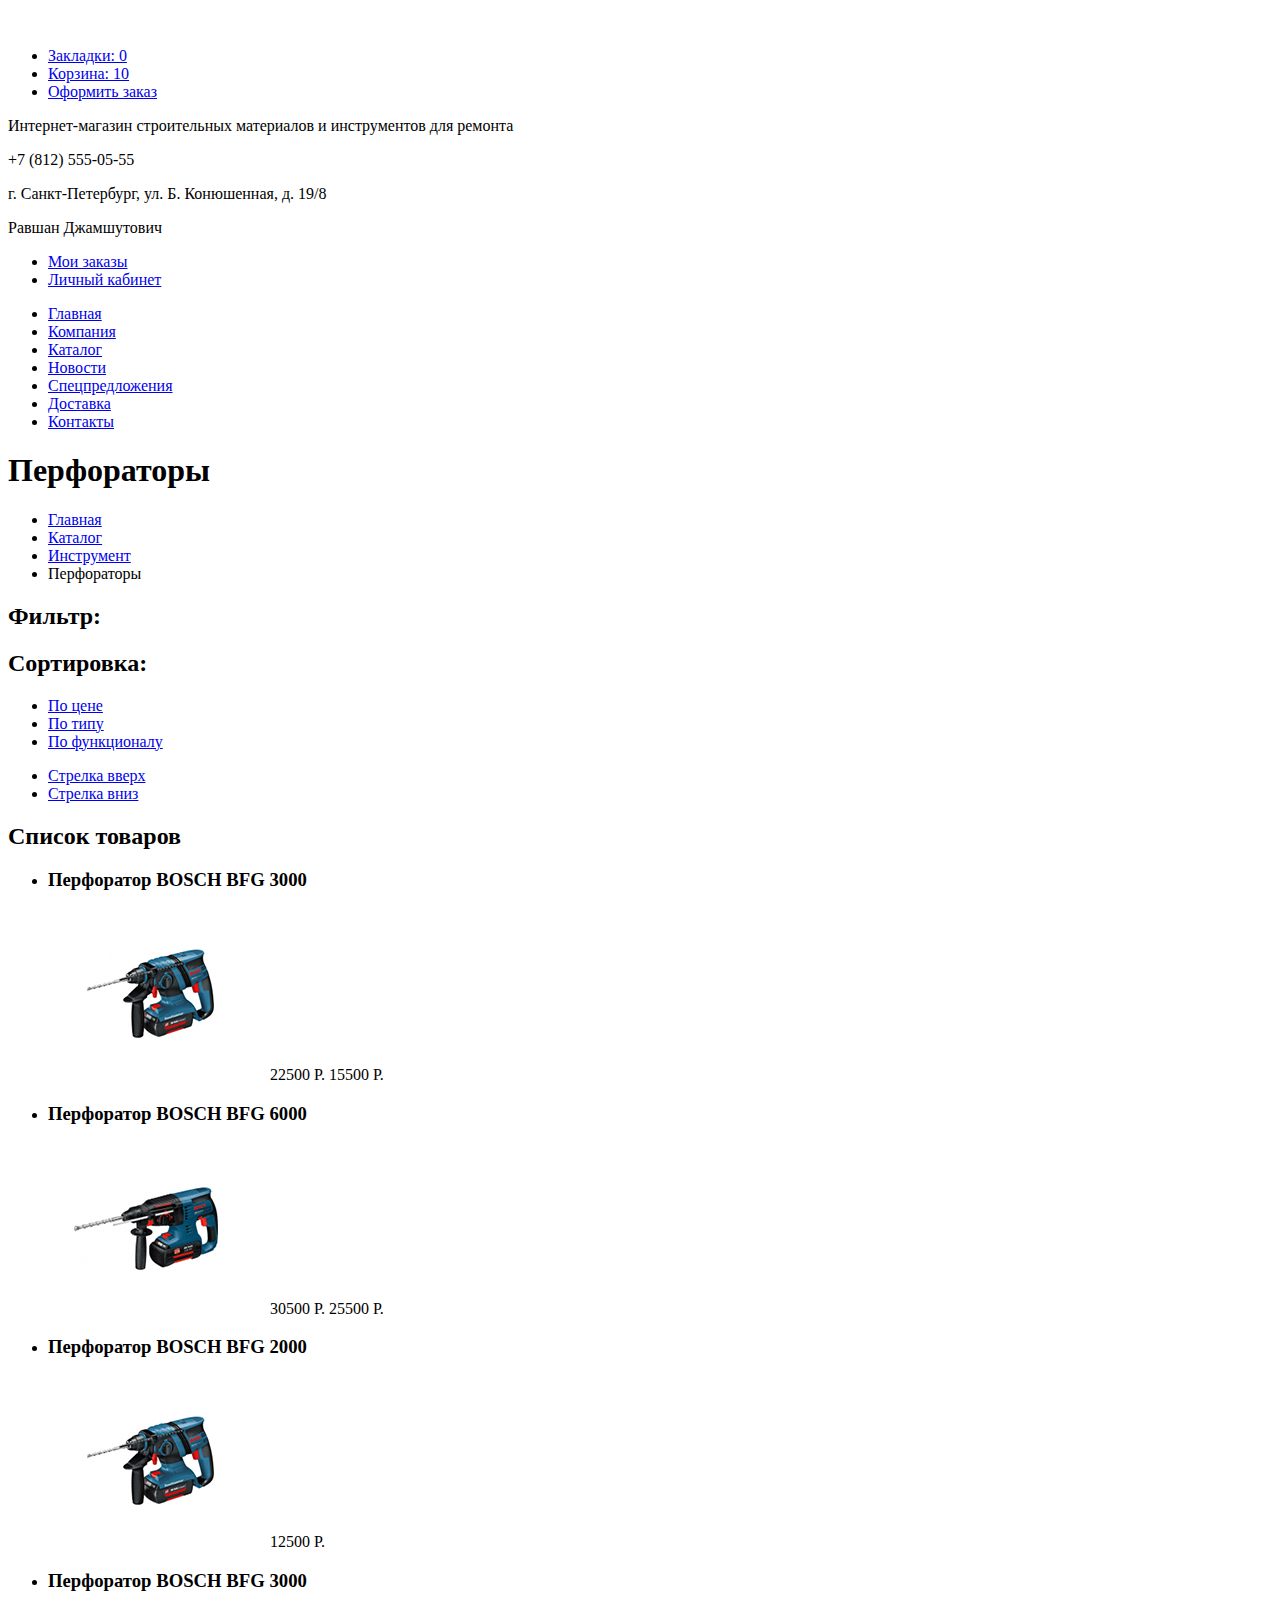
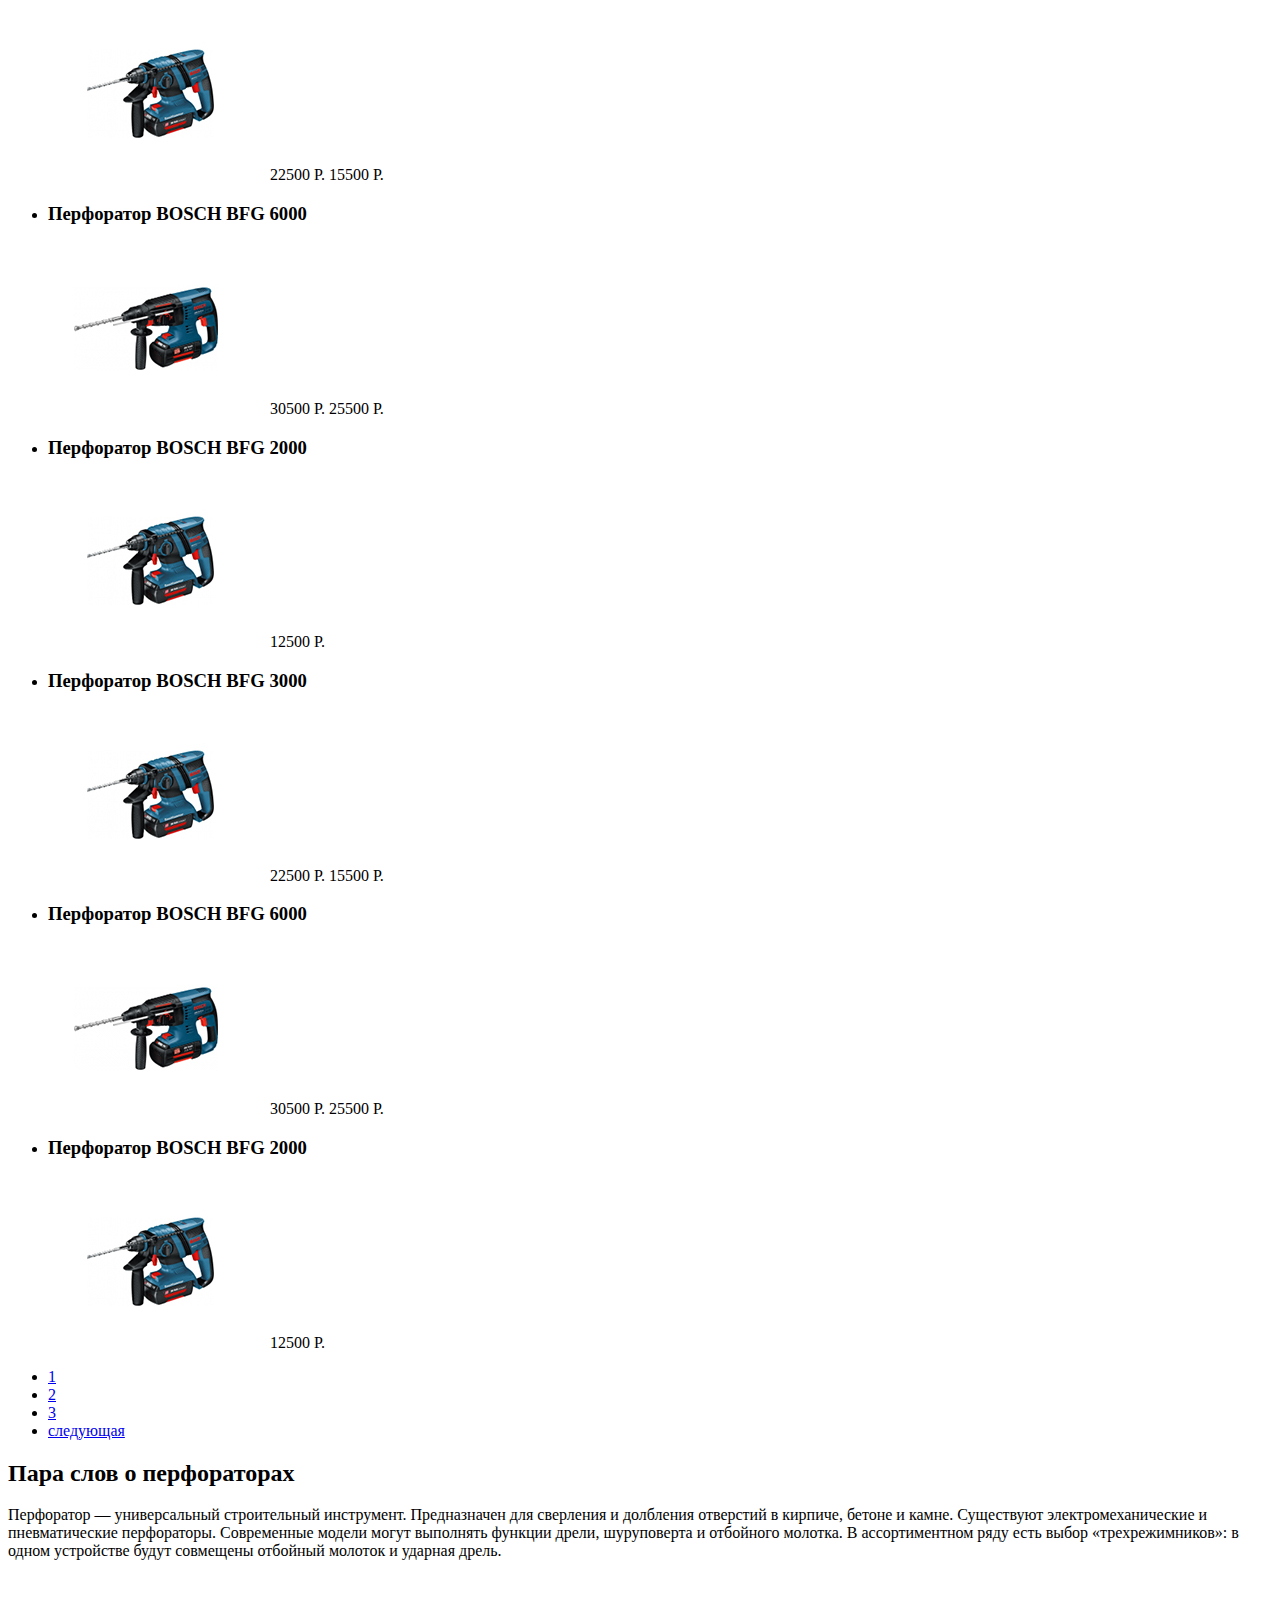
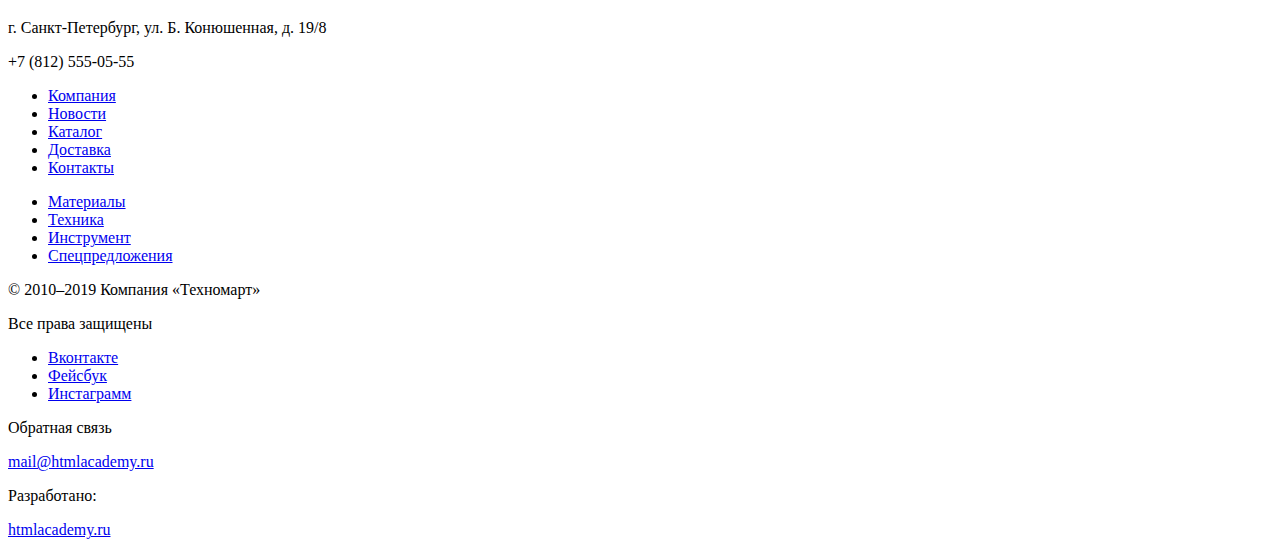
==== catalog.html @ 83eb4ec4 "Добавляет товары, редактирует шапку" ====
<!DOCTYPE html>
<html lang="ru">
  <head>
    <meta charset="utf-8">
    <title>Каталог товаров</title>
  </head>
  <body>
    <header>
      <a href="index.html"><img src="img/ТЕХНОМАРТ.svg" width="109" height="19" alt="Логотип Техномарта"></a>
      <!--Здесь форма поиска-->
      <ul>
        <li><a href="#">Закладки: 0</a></li>
        <li><a href="#">Корзина: 10</a></li>
        <li><a href="#">Оформить заказ</a></li>
      </ul>
      <p>Интернет-магазин строительных материалов и инструментов для ремонта</p>
      <p>+7 (812) 555-05-55</p>
      <p>г. Санкт-Петербург, ул. Б. Конюшенная, д. 19/8</p>
      <p>Равшан Джамшутович</p>
      <ul>
        <li><a href="#">Мои заказы</a></li>
        <li><a href="#">Личный кабинет</a></li>
      </ul>
      <nav>
        <ul>
          <li><a href="#">Главная</a></li>
          <li><a href="#">Компания</a></li>
          <li><a href="#">Каталог</a></li>
          <li><a href="#">Новости</a></li>
          <li><a href="#">Спецпредложения</a></li>
          <li><a href="#">Доставка</a></li>
          <li><a href="#">Контакты</a></li>
        </ul>
      </nav>
    </header>
    <main>
      <h1>Перфораторы</h1>
      <ul>
        <li><a href="index.html">Главная</a></li>
        <li><a href="#">Каталог</a></li>
        <li><a href="#">Инструмент</a></li>
        <li>Перфораторы</li>
      </ul>
      <section>
        <h2>Фильтр:</h2>
        <!--Место для формы-->
      </section>
      <section>
        <h2>Сортировка:</h2>
        <ul>
          <li><a href="#">По цене</a></li>
          <li><a href="#">По типу</a></li>
          <li><a href="#">По функционалу</a></li>
        </ul>
        <ul>
          <li><a href="#">Стрелка вверх</a></li>
          <li><a href="#">Стрелка вниз</a></li>
        </ul>
      </section>
      <section>
        <h2>Список товаров</h2>
        <ul>
          <li>
            <h3>Перфоратор BOSCH BFG 3000</h3>
            <img src="img/Perforator-2.jpg" width="218" height="170" alt="Перфоратор BOSCH BFG 3000">
            <span>22500 Р.</span>
            <span>15500 Р.</span>
          </li>
          <li>
            <h3>Перфоратор BOSCH BFG 6000</h3>
            <img src="img/Perforator-3.jpg" width="218" height="170" alt="Перфоратор BOSCH BFG 6000">
            <span>30500 Р.</span>
            <span>25500 Р.</span>
          </li>
          <li>
            <h3>Перфоратор BOSCH BFG 2000</h3>
            <img src="img/Perforator-4.jpg" width="218" height="170" alt="Перфоратор BOSCH BFG 2000">
            <span>12500 Р.</span>
          </li>
          <li>
            <h3>Перфоратор BOSCH BFG 3000</h3>
            <img src="img/Perforator-2.jpg" width="218" height="170" alt="Перфоратор BOSCH BFG 3000">
            <span>22500 Р.</span>
            <span>15500 Р.</span>
          </li>
          <li>
            <h3>Перфоратор BOSCH BFG 6000</h3>
            <img src="img/Perforator-3.jpg" width="218" height="170" alt="Перфоратор BOSCH BFG 6000">
            <span>30500 Р.</span>
            <span>25500 Р.</span>
          </li>
          <li>
            <h3>Перфоратор BOSCH BFG 2000</h3>
            <img src="img/Perforator-4.jpg" width="218" height="170" alt="Перфоратор BOSCH BFG 2000">
            <span>12500 Р.</span>
          </li>
          <li>
            <h3>Перфоратор BOSCH BFG 3000</h3>
            <img src="img/Perforator-2.jpg" width="218" height="170" alt="Перфоратор BOSCH BFG 3000">
            <span>22500 Р.</span>
            <span>15500 Р.</span>
          </li>
          <li>
            <h3>Перфоратор BOSCH BFG 6000</h3>
            <img src="img/Perforator-3.jpg" width="218" height="170" alt="Перфоратор BOSCH BFG 6000">
            <span>30500 Р.</span>
            <span>25500 Р.</span>
          </li>
          <li>
            <h3>Перфоратор BOSCH BFG 2000</h3>
            <img src="img/Perforator-4.jpg" width="218" height="170" alt="Перфоратор BOSCH BFG 2000">
            <span>12500 Р.</span>
          </li>
        </ul>
        <ul>
          <li><a href="#">1</a></li>
          <li><a href="#">2</a></li>
          <li><a href="#">3</a></li>
          <li><a href="#">следующая</a></li>
        </ul>
      </section>
      <section>
        <h2>Пара слов о перфораторах</h2>
        <p>
          Перфоратор — универсальный строительный инструмент. Предназначен для сверления и долбления отверстий в кирпиче, бетоне и камне.
          Существуют электромеханические и пневматические перфораторы. Современные модели могут выполнять функции дрели, шуруповерта и отбойного молотка. 
          В ассортиментном ряду есть выбор «трехрежимников»: в одном устройстве будут совмещены отбойный молоток и ударная дрель.
        </p>
      </section>
    </main>
    <footer>
      <a href="#"><img src="img/ТЕХНОМАРТ.svg" width="138" height="23" alt="Логотип Техномарта"></a>
      <p>г. Санкт-Петербург, ул. Б. Конюшенная, д. 19/8</p>
      <p>+7 (812) 555-05-55</p>
      <ul>
        <li><a href="#">Компания</a></li>
        <li><a href="#">Новости</a></li>
        <li><a href="#">Каталог</a></li>
        <li><a href="#">Доставка</a></li>
        <li><a href="#">Контакты</a></li>
      </ul>
      <ul>
        <li><a href="#">Материалы</a></li>
        <li><a href="#">Техника</a></li>
        <li><a href="#">Инструмент</a></li>
        <li><a href="#">Спецпредложения</a></li>
      </ul>
      <div>
        <p>© 2010–2019 Компания «Техномарт»</p>
        <p>Все права защищены</p>
        <ul>
          <li><a href="#">Вконтакте</a></li>
          <li><a href="#">Фейсбук</a></li>
          <li><a href="#">Инстаграмм</a></li>
        </ul>
        <div>
          <p>Обратная связь</p>
          <a href="#">mail@htmlacademy.ru</a>
        </div>
        <div>
          <p>Разработано:</p>
          <a href="#">htmlacademy.ru</a>
        </div>
      </div>
    </footer>
  </body>
</html>
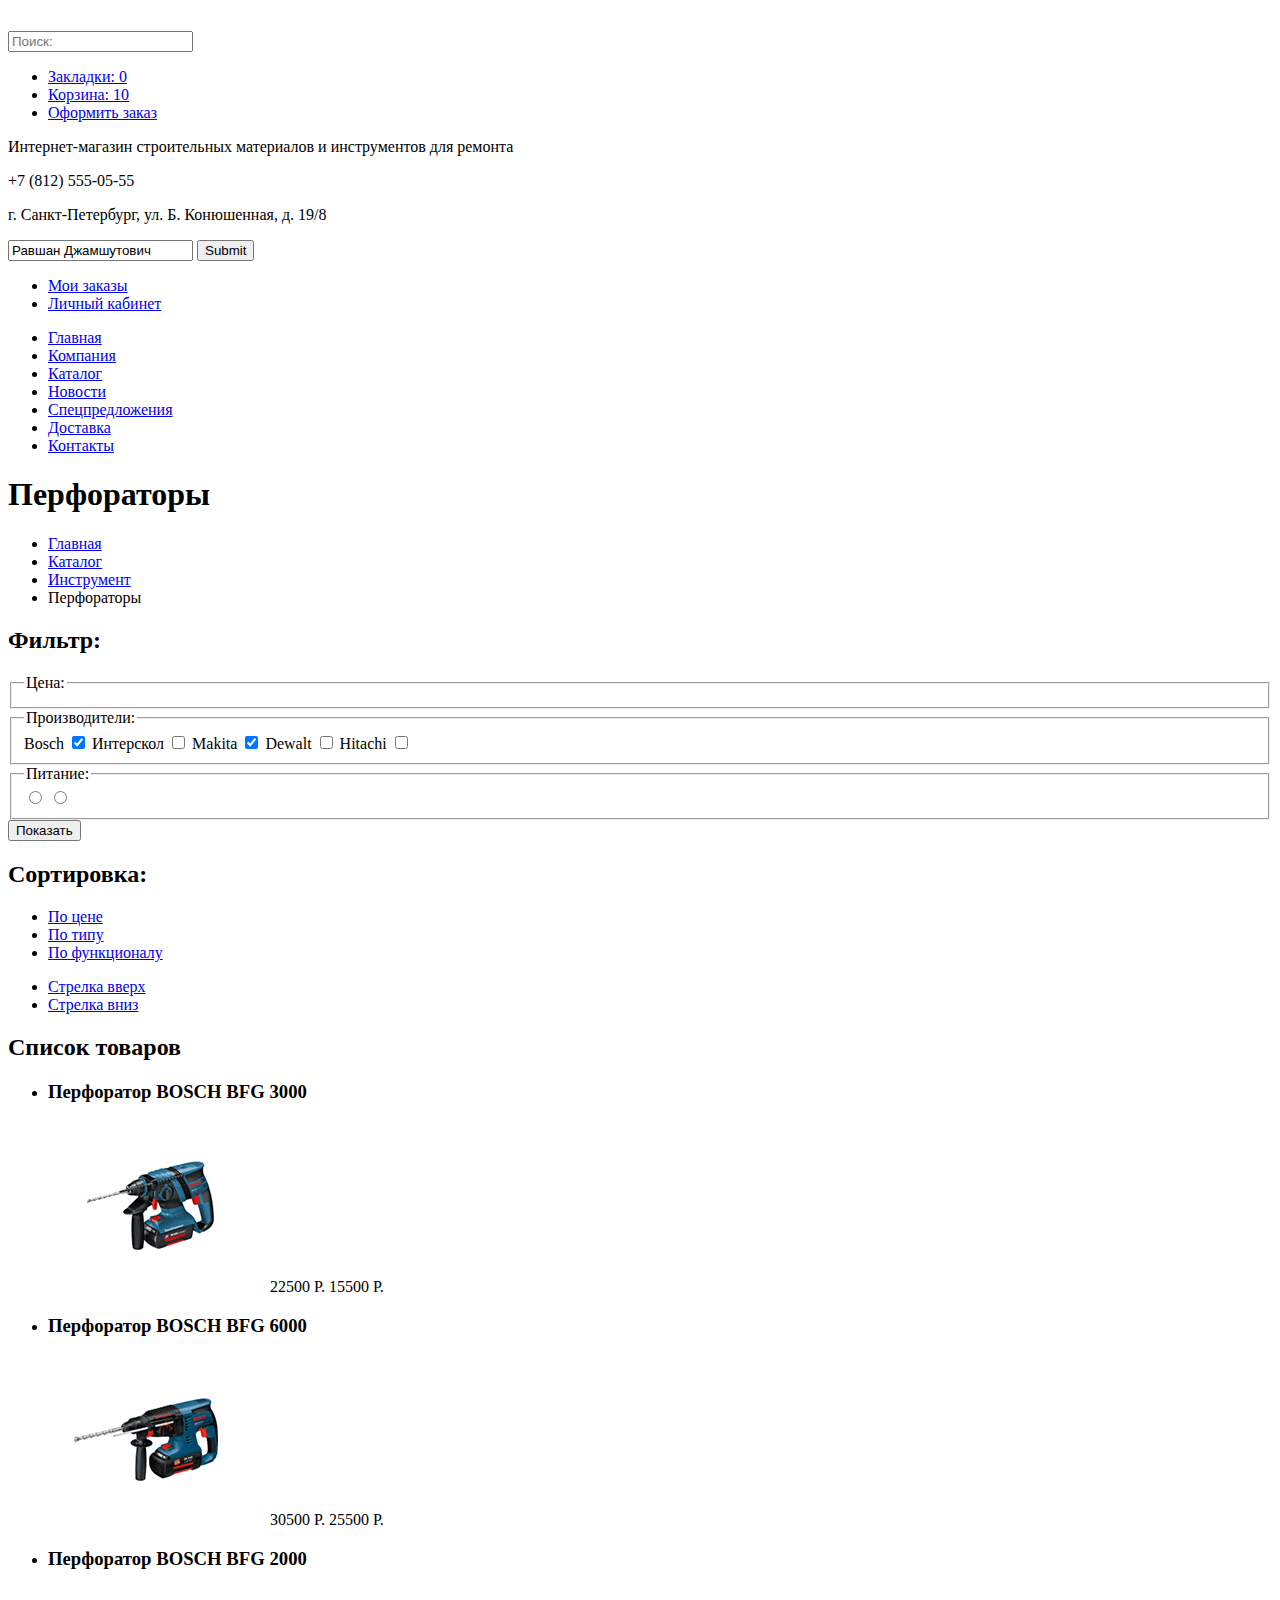
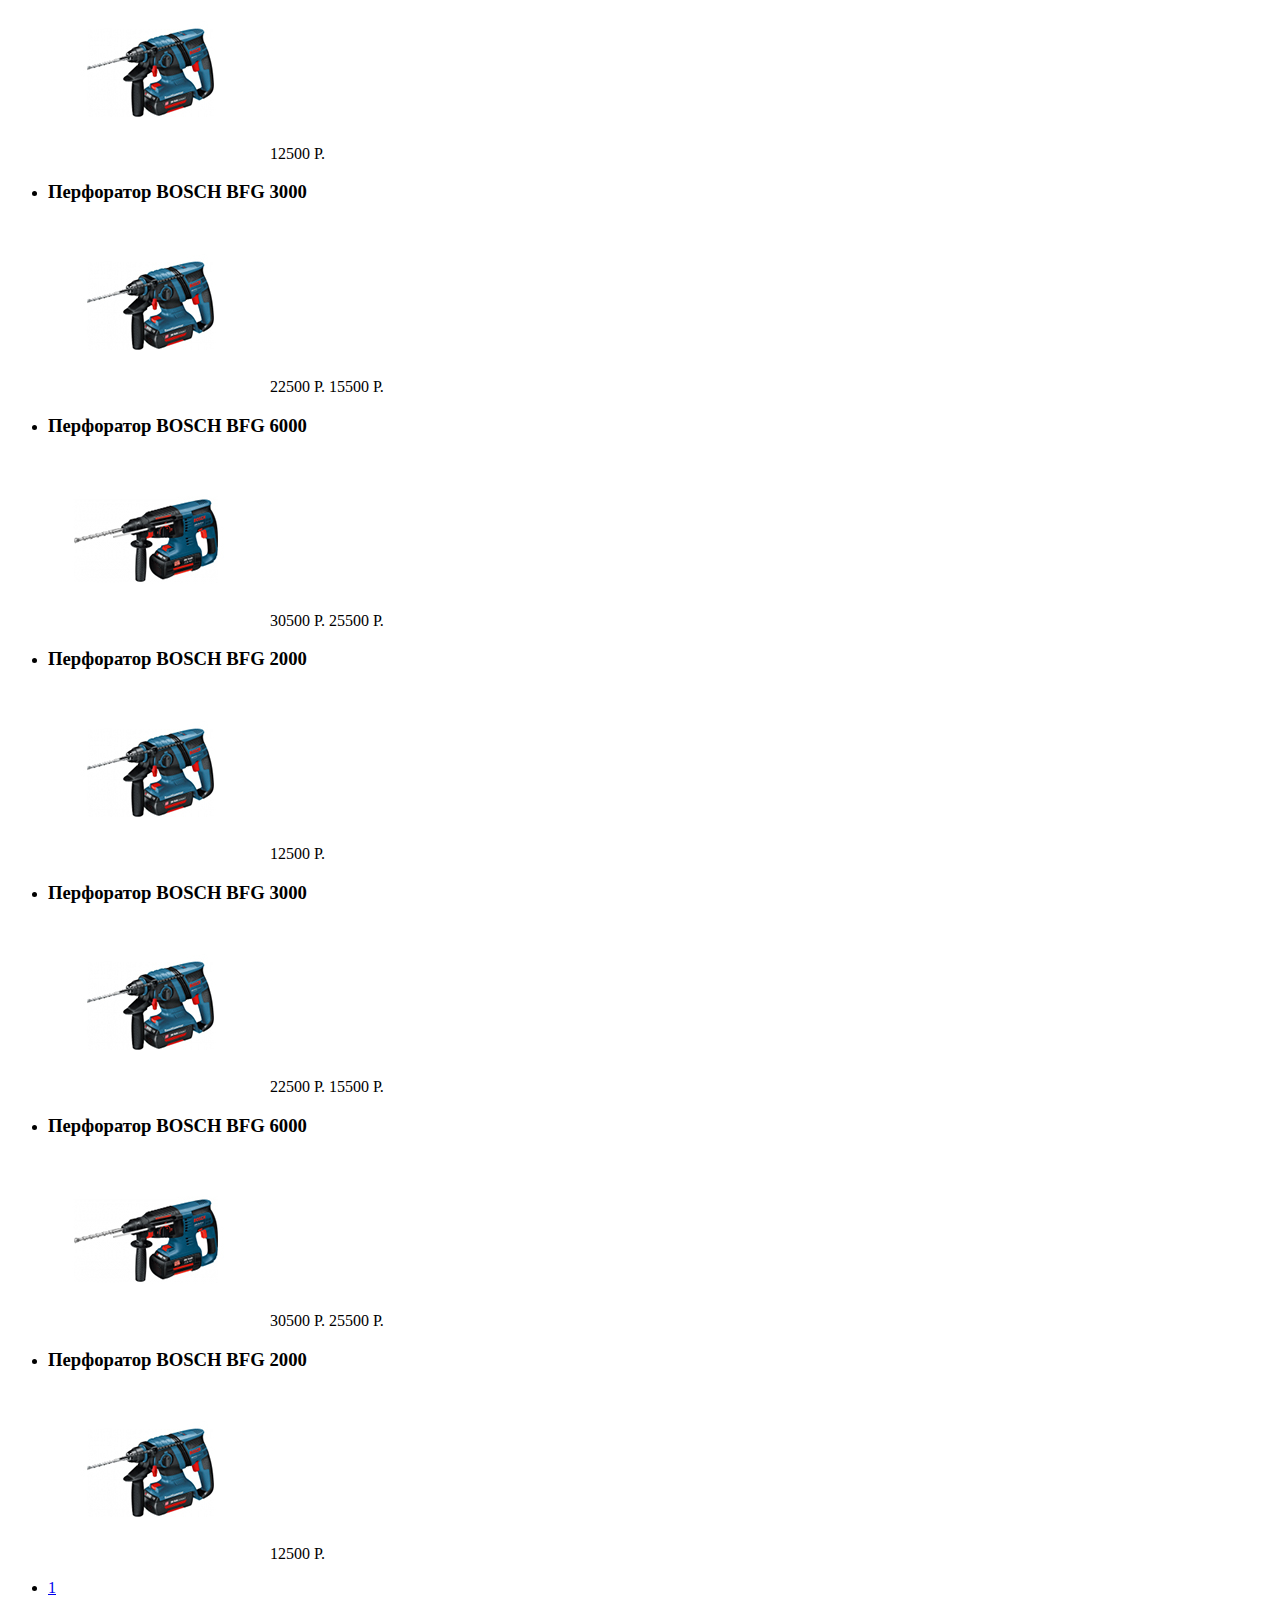
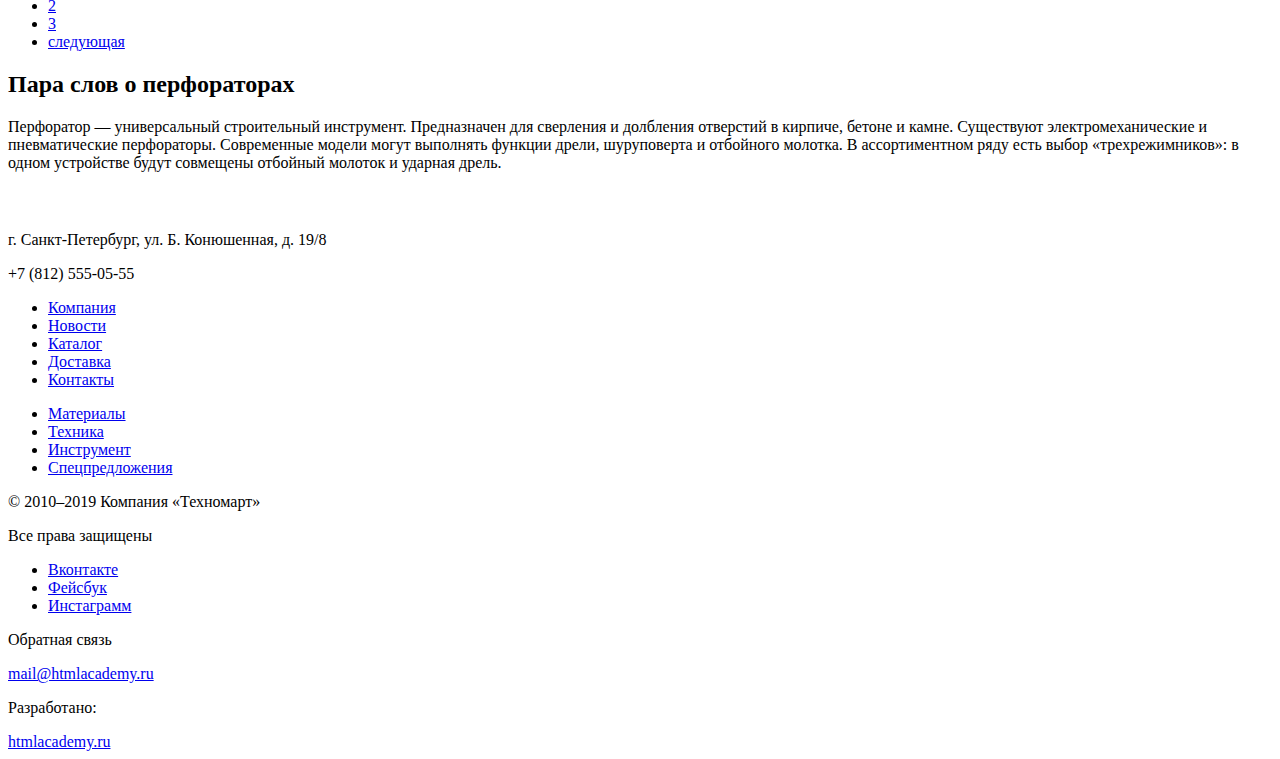
==== commit cef61c8b: "Добавляет часть форм" ====
--- a/catalog.html
+++ b/catalog.html
@@ -7,7 +7,9 @@
   <body>
     <header>
       <a href="index.html"><img src="img/ТЕХНОМАРТ.svg" width="109" height="19" alt="Логотип Техномарта"></a>
-      <!--Здесь форма поиска-->
+      <form action="https://echo.htmlacademy.ru" method="get">
+        <input type="text" placeholder="Поиск:">
+      </form>
       <ul>
         <li><a href="#">Закладки: 0</a></li>
         <li><a href="#">Корзина: 10</a></li>
@@ -16,7 +18,10 @@
       <p>Интернет-магазин строительных материалов и инструментов для ремонта</p>
       <p>+7 (812) 555-05-55</p>
       <p>г. Санкт-Петербург, ул. Б. Конюшенная, д. 19/8</p>
-      <p>Равшан Джамшутович</p>
+      <form action="https://echo.htmlacademy.ru" method="post">
+        <input type="text" value="Равшан Джамшутович">
+        <input type="submit">
+      </form>
       <ul>
         <li><a href="#">Мои заказы</a></li>
         <li><a href="#">Личный кабинет</a></li>
@@ -43,7 +48,30 @@
       </ul>
       <section>
         <h2>Фильтр:</h2>
-        <!--Место для формы-->
+        <form>
+        <fieldset>
+          <legend>Цена:</legend>
+        </fieldset>
+        <fieldset>
+          <legend>Производители:</legend>
+            <label for="Bosch">Bosch</label>
+            <input type="checkbox" name="Bosch" id="Bosch" checked>
+            <label for="Interskol">Интерскол</label>
+            <input type="checkbox" name="Интерскол" id="Interskol">
+            <label for="Makita">Makita</label>
+            <input type="checkbox" name="Makita" id="Makita" checked>
+            <label for="Dewalt">Dewalt</label>
+            <input type="checkbox" name="Dewalt" id="Dewalt">
+            <label for="Hitachi">Hitachi</label>
+            <input type="checkbox" name="Hitachi" id="Hitachi">
+        </fieldset>
+        <fieldset>
+          <legend>Питание:</legend>
+            <input type="radio" name="power" id="cordless" value="cordless">
+            <input type="radio" name="power" id="electronetwork" value="electronetwork">
+        </fieldset>
+        <input type="submit" value="Показать">
+        </form>
       </section>
       <section>
         <h2>Сортировка:</h2>
@@ -159,7 +187,7 @@
         </div>
         <div>
           <p>Разработано:</p>
-          <a href="#">htmlacademy.ru</a>
+          <a href="https://htmlacademy.ru/intensive/htmlcss">htmlacademy.ru</a>
         </div>
       </div>
     </footer>
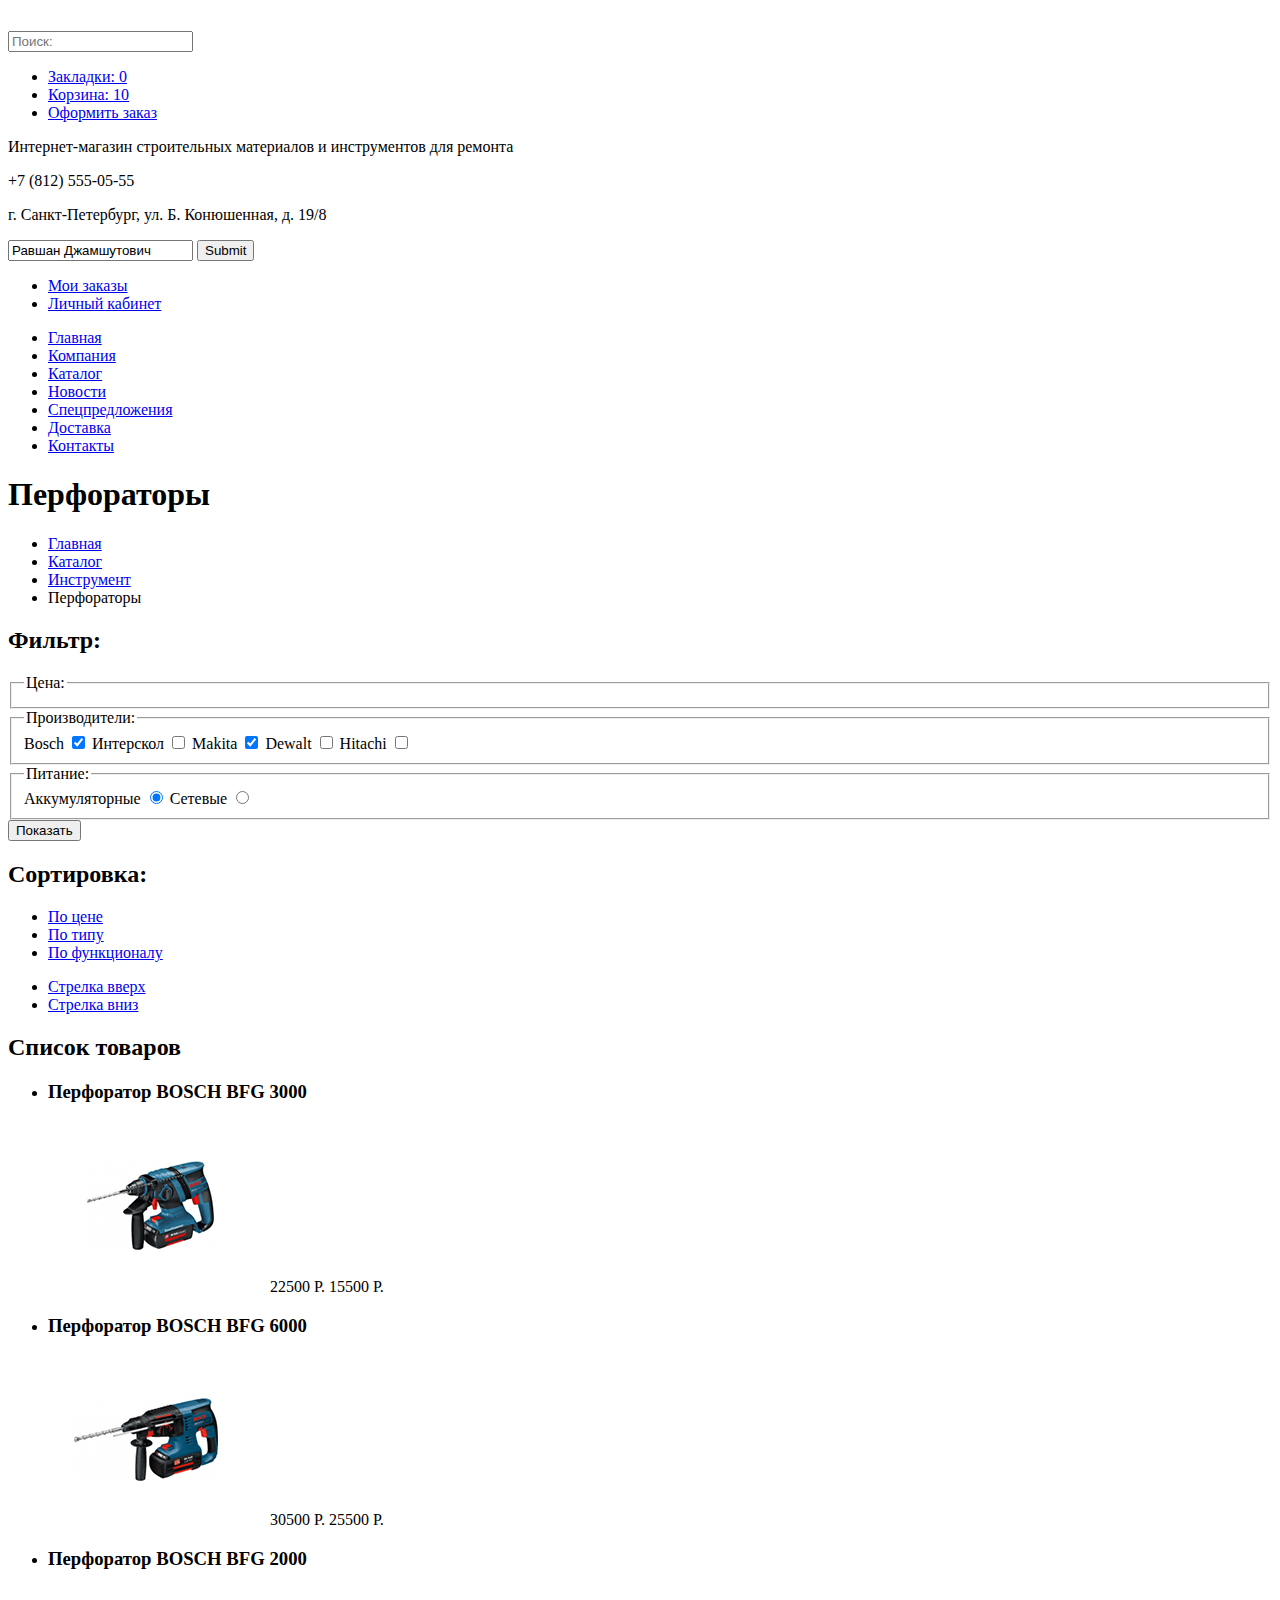
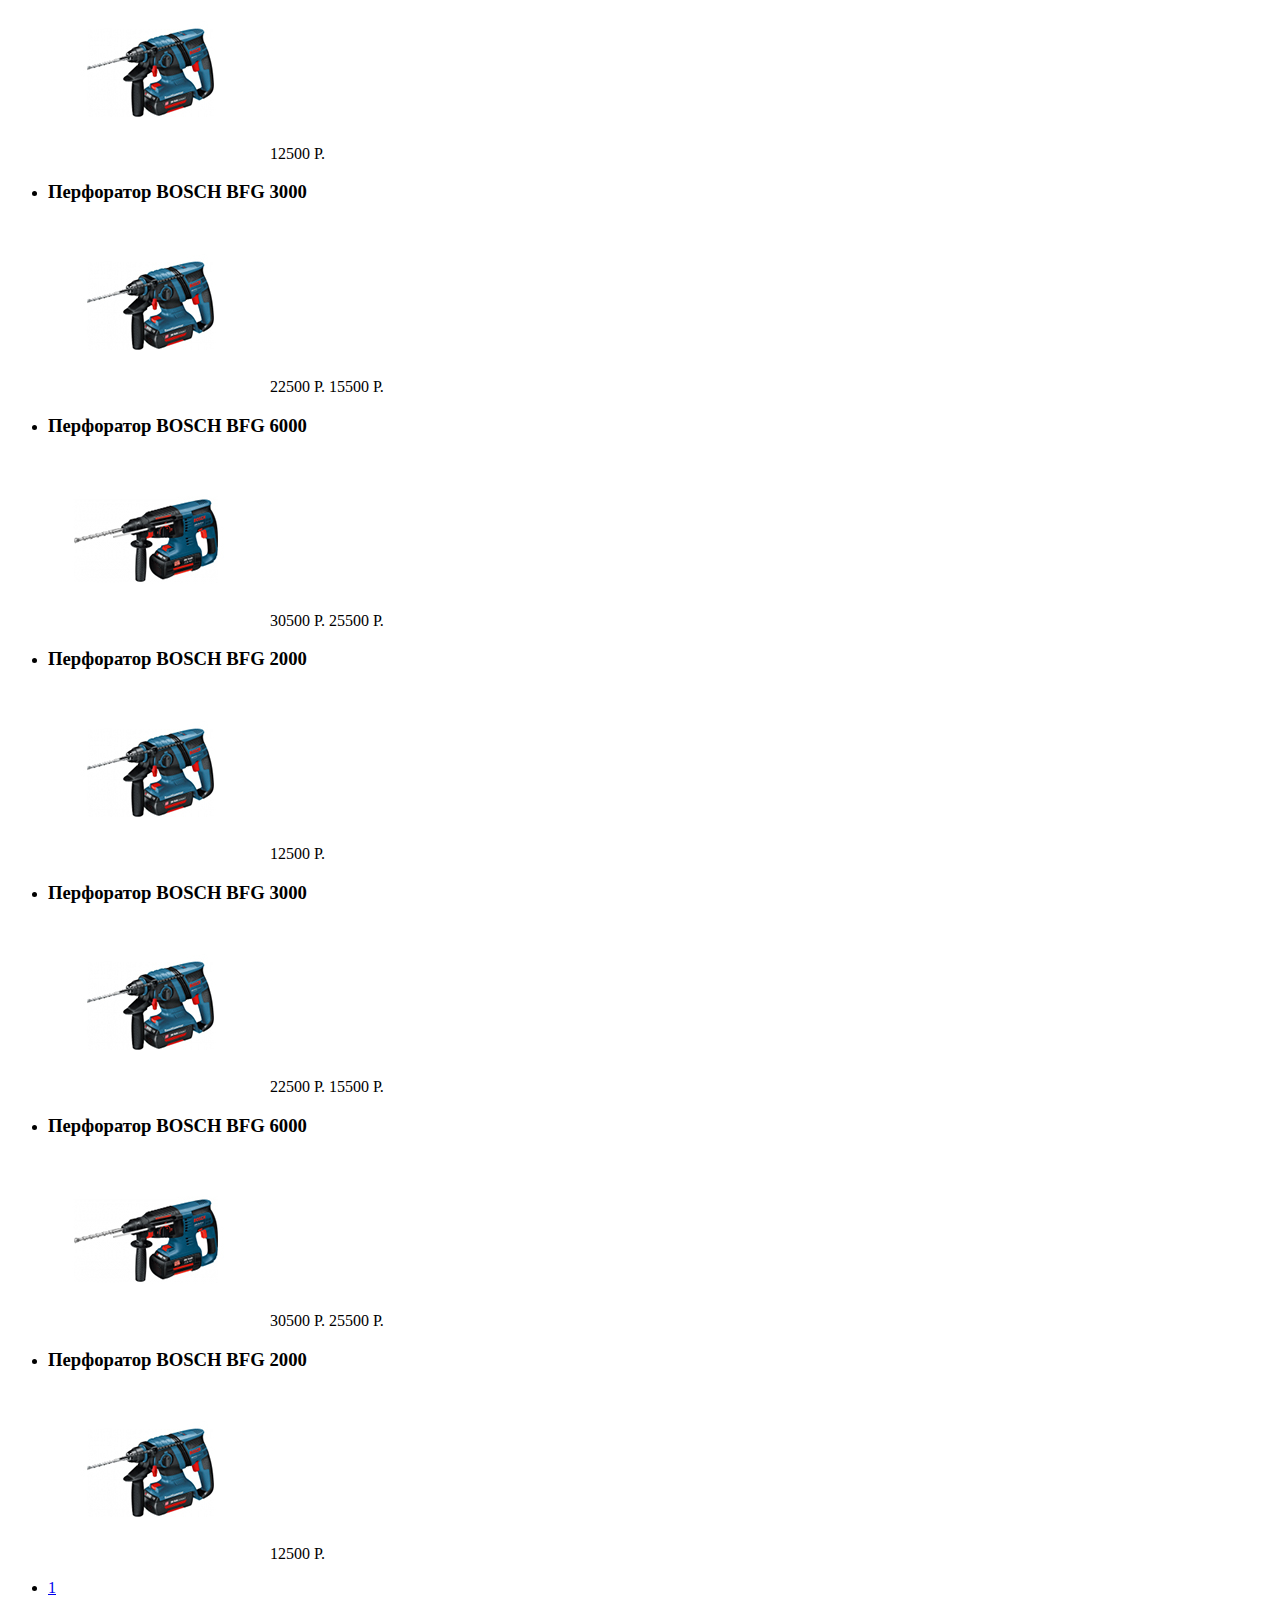
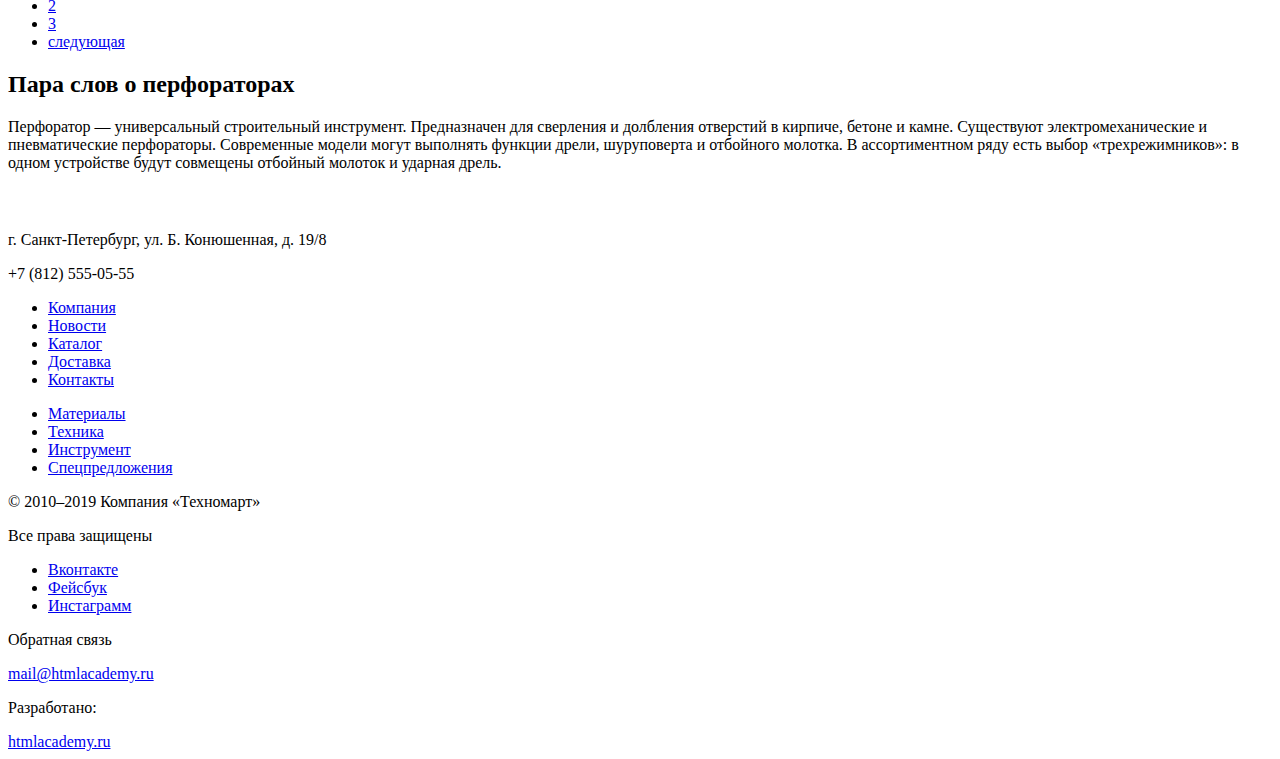
==== commit bd4a1c2b: "Редактирует радиокнопки" ====
--- a/catalog.html
+++ b/catalog.html
@@ -67,8 +67,12 @@
         </fieldset>
         <fieldset>
           <legend>Питание:</legend>
-            <input type="radio" name="power" id="cordless" value="cordless">
-            <input type="radio" name="power" id="electronetwork" value="electronetwork">
+            <label for="cordless"> Аккумуляторные
+              <input type="radio" name="power" id="cordless " value="cordless" checked>
+            </label>
+            <label for="electronetwork"> Сетевые
+              <input type="radio" name="power" id="electronetwork" value="electronetwork">
+            </label>
         </fieldset>
         <input type="submit" value="Показать">
         </form>
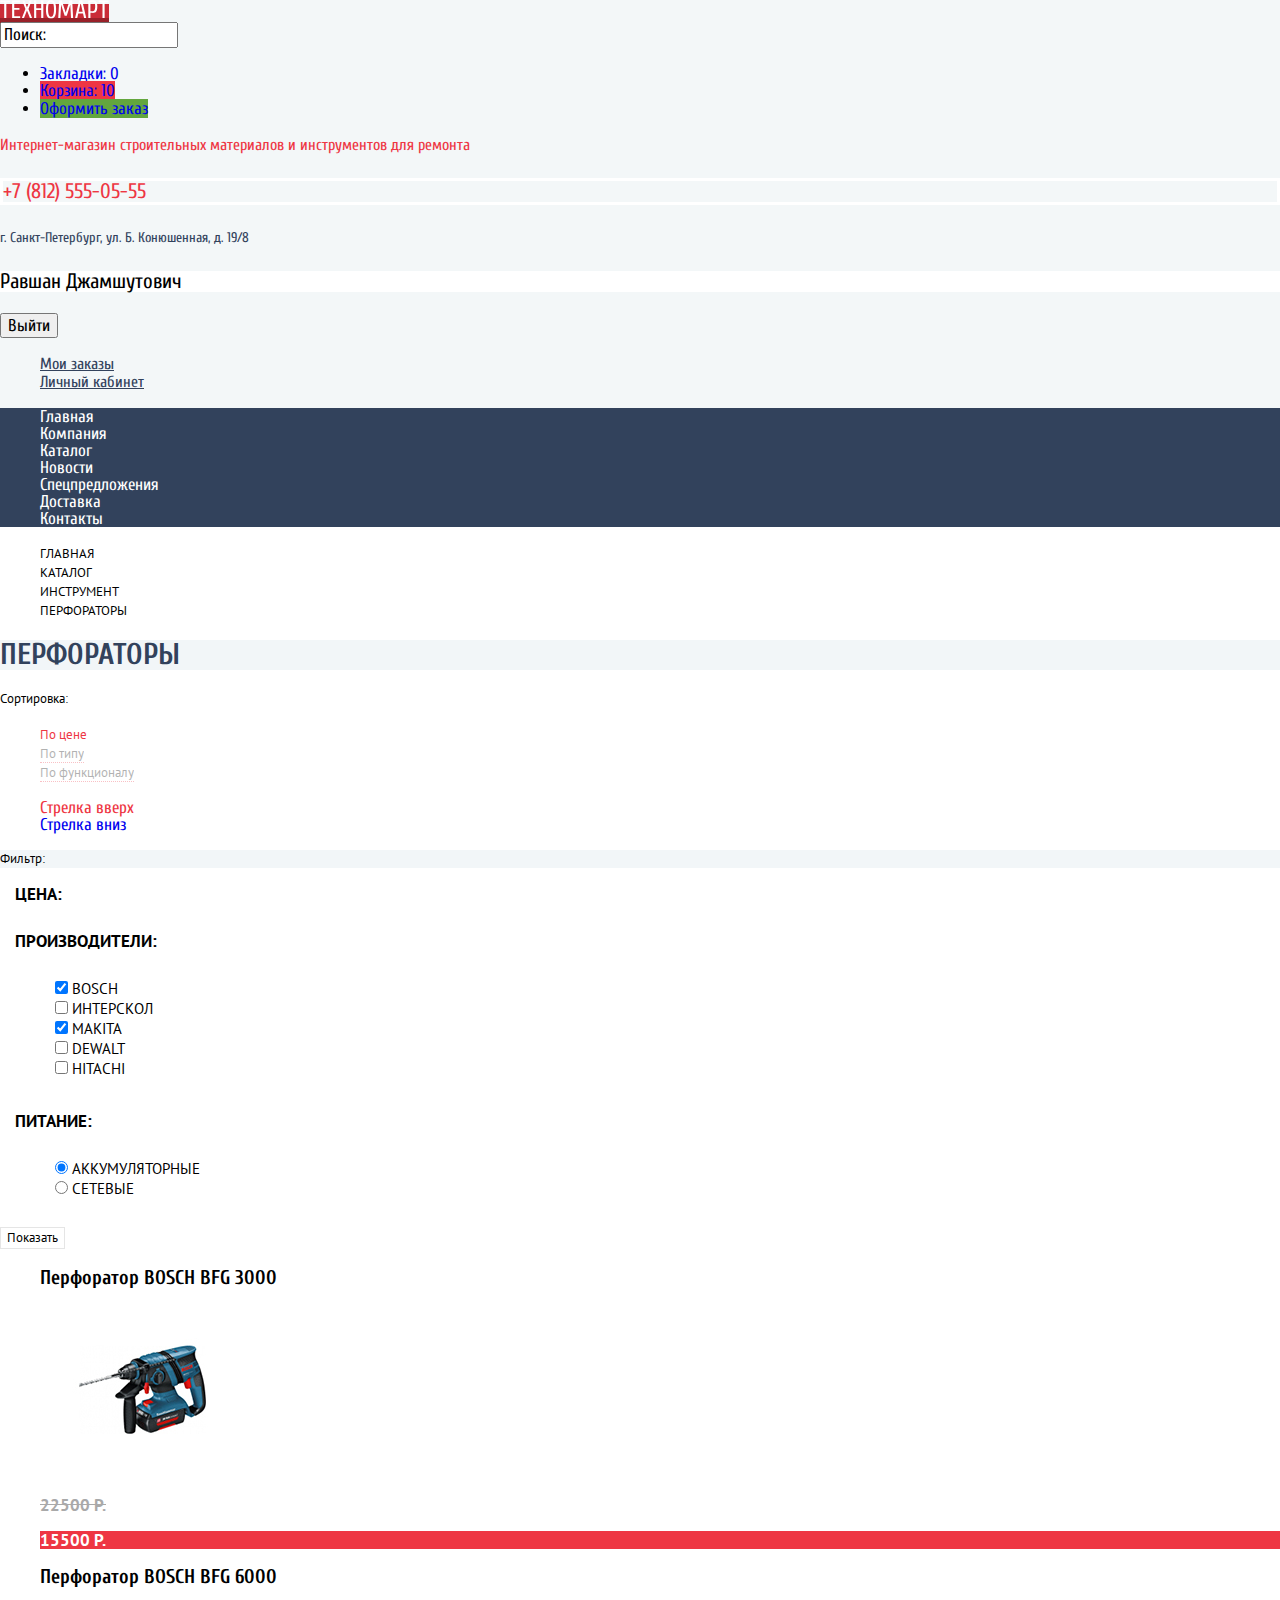
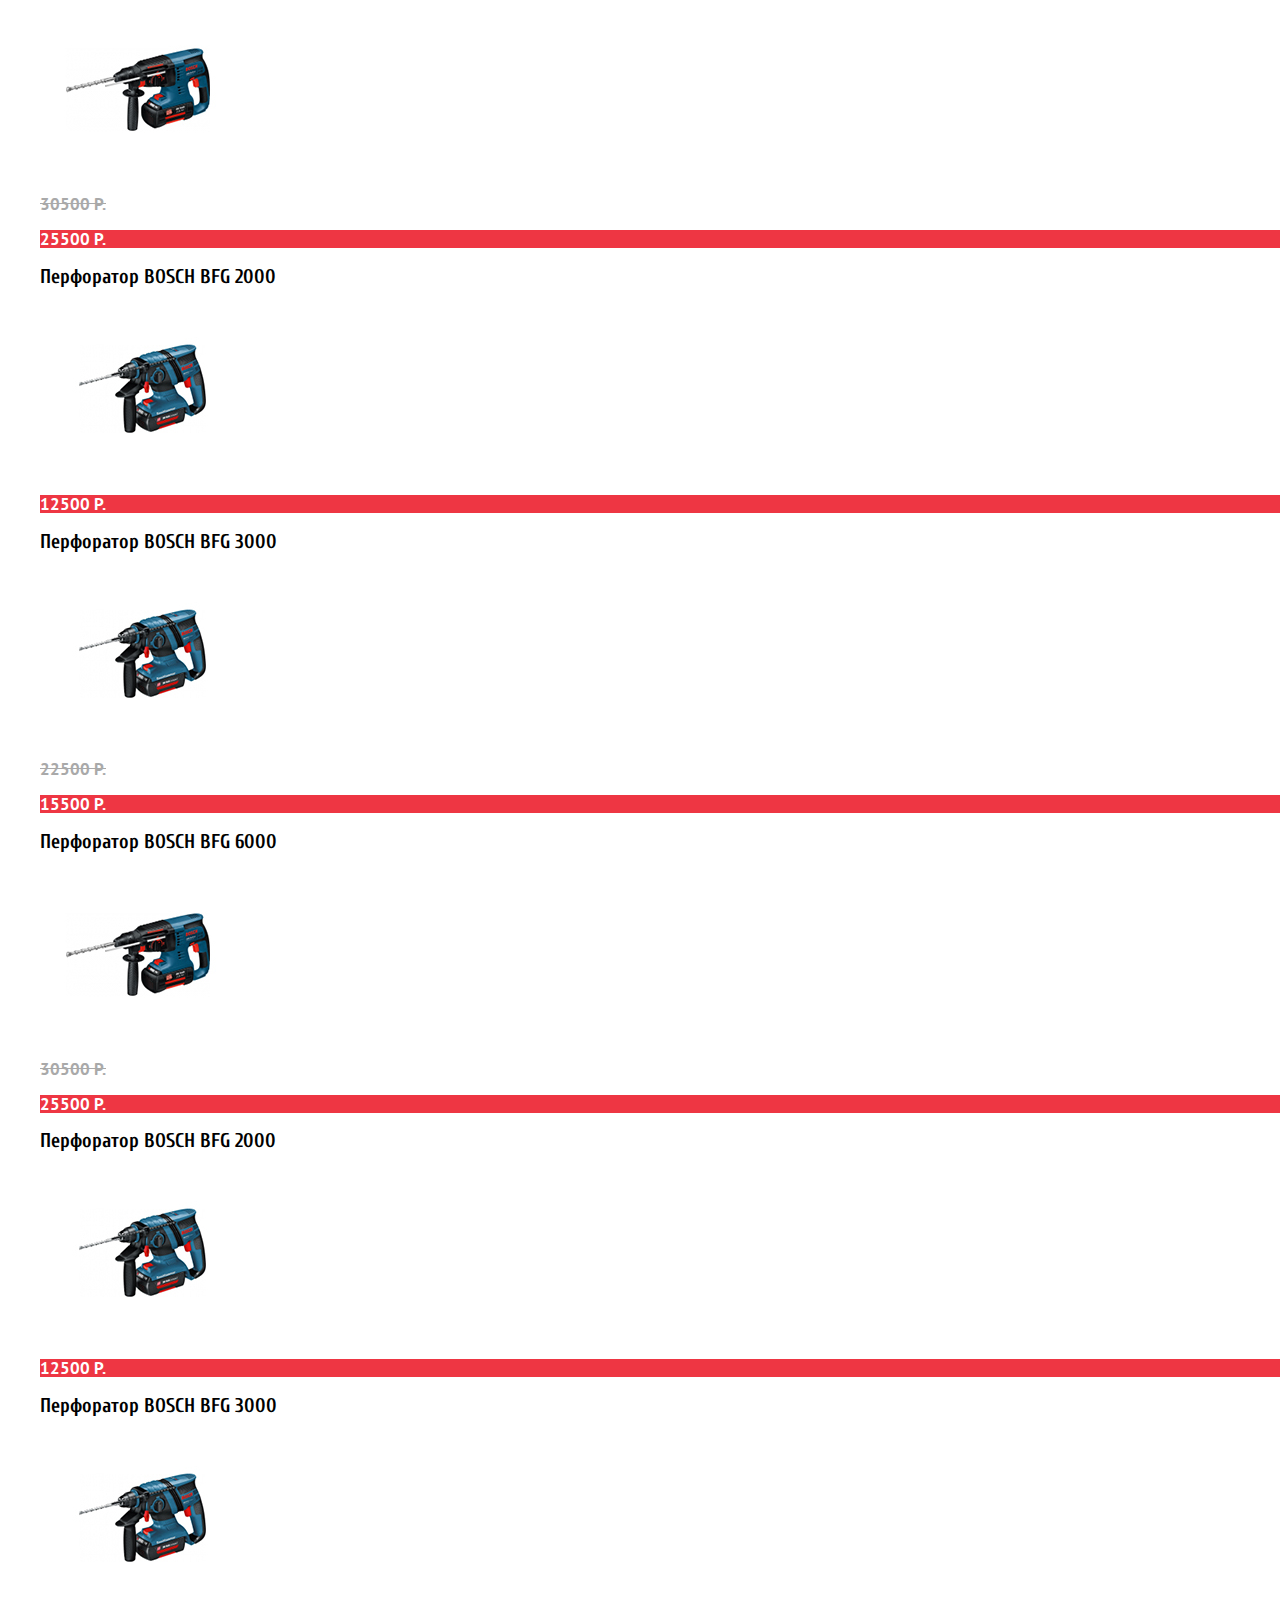
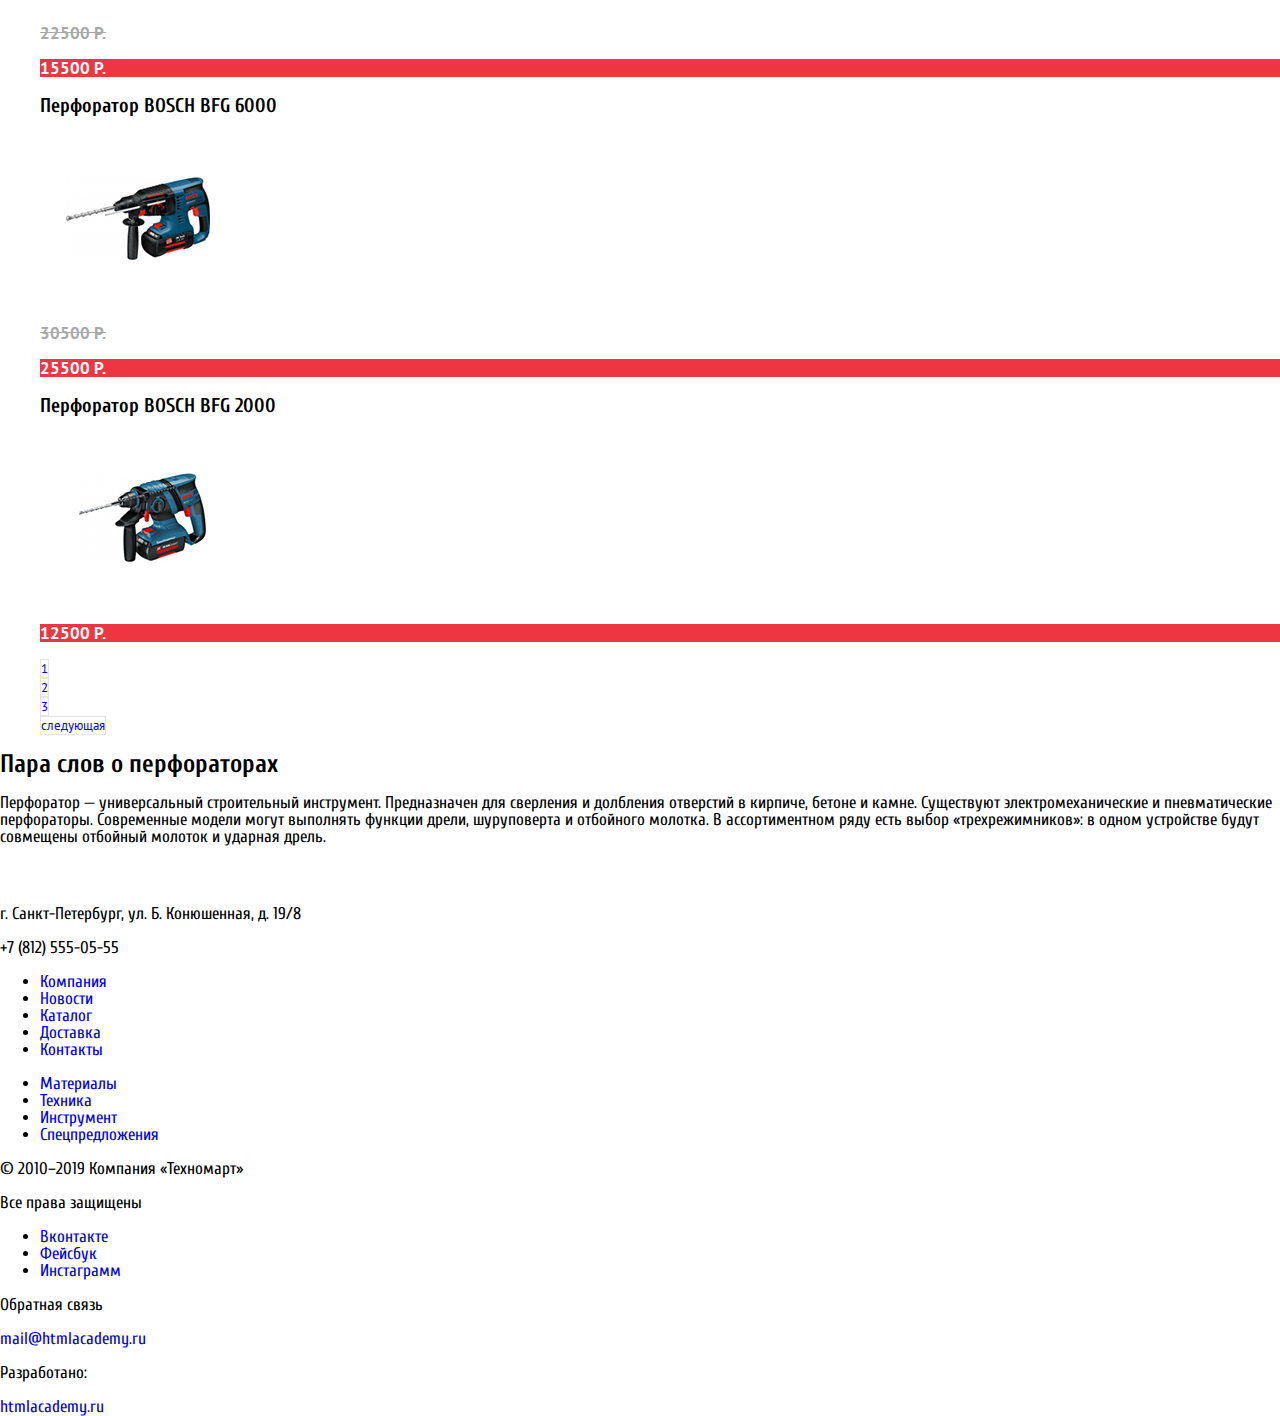
==== commit c58f7319: "Добавляет часть базовой стилизации" ====
--- a/catalog.html
+++ b/catalog.html
@@ -3,30 +3,34 @@
   <head>
     <meta charset="utf-8">
     <title>Каталог товаров</title>
+    <link href="https://fonts.googleapis.com/css2?family=PT+Sans:wght@400;700&display=swap" rel="stylesheet">
+    <link href="https://fonts.googleapis.com/css2?family=Cuprum:wght@400;700&display=swap" rel="stylesheet">
+    <link href="css/normalize.css" rel="stylesheet">
+    <link href="css/style.css" rel="stylesheet">
   </head>
-  <body>
-    <header>
-      <a href="index.html"><img src="img/ТЕХНОМАРТ.svg" width="109" height="19" alt="Логотип Техномарта"></a>
-      <form action="https://echo.htmlacademy.ru" method="get">
-        <input type="text" placeholder="Поиск:">
-      </form>
-      <ul>
-        <li><a href="#">Закладки: 0</a></li>
-        <li><a href="#">Корзина: 10</a></li>
-        <li><a href="#">Оформить заказ</a></li>
-      </ul>
-      <p>Интернет-магазин строительных материалов и инструментов для ремонта</p>
-      <p>+7 (812) 555-05-55</p>
-      <p>г. Санкт-Петербург, ул. Б. Конюшенная, д. 19/8</p>
-      <form action="https://echo.htmlacademy.ru" method="post">
-        <input type="text" value="Равшан Джамшутович">
-        <input type="submit">
-      </form>
-      <ul>
+  <body class="inner-page">
+    <header class="main-header">
+      <div class="user-navigation"></div>
+        <a class="logo" href="index.html"><img src="img/ТЕХНОМАРТ.svg" width="109" height="19" alt="Логотип Техномарта"></a>
+        <form action="https://echo.htmlacademy.ru" method="get">
+          <input type="text" value="Поиск:">
+        </form>
+        <ul>
+          <li><a class="other-style" href="#">Закладки: 0</a></li>
+          <li><a class="red-li" href="#">Корзина: 10</a></li>
+          <li><a class="green-li" href="#">Оформить заказ</a></li>
+        </ul>
+     </div>
+      <p class="description-magazine">Интернет-магазин строительных материалов и инструментов для ремонта</p>
+      <p class="phone">+7 (812) 555-05-55</p>
+      <p class="adress">г. Санкт-Петербург, ул. Б. Конюшенная, д. 19/8</p>
+      <p class="user">Равшан Джамшутович</p>
+      <button type="button">Выйти</button>
+      <ul class="user-login-navigation">
         <li><a href="#">Мои заказы</a></li>
         <li><a href="#">Личный кабинет</a></li>
       </ul>
-      <nav>
+      <nav class="site-navigation">
         <ul>
           <li><a href="#">Главная</a></li>
           <li><a href="#">Компания</a></li>
@@ -39,14 +43,26 @@
       </nav>
     </header>
     <main>
-      <h1>Перфораторы</h1>
-      <ul>
+      <ul class="bread-crumbs">
         <li><a href="index.html">Главная</a></li>
         <li><a href="#">Каталог</a></li>
         <li><a href="#">Инструмент</a></li>
-        <li>Перфораторы</li>
-      </ul>
-      <section>
+        <li><a>Перфораторы</a></li>
+      </ul>
+      <h1 class="main-title">Перфораторы</h1>
+      <section class="sorting">
+        <h2>Сортировка:</h2>
+        <ul class="type">
+          <li><a class="current-li" href="#">По цене</a></li>
+          <li><a href="#">По типу</a></li>
+          <li><a href="#">По функционалу</a></li>
+        </ul>
+        <ul class="increase-decrease">
+          <li><a class="current-li" href="#">Стрелка вверх</a></li>
+          <li><a class="down" href="#">Стрелка вниз</a></li>
+        </ul>
+      </section>
+      <section class="filter">
         <h2>Фильтр:</h2>
         <form>
         <fieldset>
@@ -54,98 +70,102 @@
         </fieldset>
         <fieldset>
           <legend>Производители:</legend>
-            <label for="Bosch">Bosch</label>
-            <input type="checkbox" name="Bosch" id="Bosch" checked>
-            <label for="Interskol">Интерскол</label>
-            <input type="checkbox" name="Интерскол" id="Interskol">
-            <label for="Makita">Makita</label>
-            <input type="checkbox" name="Makita" id="Makita" checked>
-            <label for="Dewalt">Dewalt</label>
-            <input type="checkbox" name="Dewalt" id="Dewalt">
-            <label for="Hitachi">Hitachi</label>
-            <input type="checkbox" name="Hitachi" id="Hitachi">
+          <ul>
+            <li>
+              <input type="checkbox" name="Bosch" id="Bosch" checked>
+              <label for="Bosch">Bosch</label>
+            </li>
+            <li>
+              <input type="checkbox" name="Интерскол" id="Interskol">
+              <label for="Interskol">Интерскол</label>
+            </li>
+            <li>
+              <input type="checkbox" name="Makita" id="Makita" checked>
+              <label for="Makita">Makita</label>
+            </li>
+            <li>
+              <input type="checkbox" name="Dewalt" id="Dewalt">
+              <label for="Dewalt">Dewalt</label>
+            </li>
+            <li>
+              <input type="checkbox" name="Hitachi" id="Hitachi">
+             <label for="Hitachi">Hitachi</label>
+            </li>
+          </ul>
         </fieldset>
         <fieldset>
           <legend>Питание:</legend>
-            <label for="cordless"> Аккумуляторные
+          <ul>
+            <li>
               <input type="radio" name="power" id="cordless " value="cordless" checked>
-            </label>
-            <label for="electronetwork"> Сетевые
+              <label for="cordless"> Аккумуляторные</label>
+            </li>
+            <li>
               <input type="radio" name="power" id="electronetwork" value="electronetwork">
-            </label>
+             <label for="electronetwork"> Сетевые</label>
+            </li>
+          </ul>
         </fieldset>
         <input type="submit" value="Показать">
         </form>
       </section>
       <section>
-        <h2>Сортировка:</h2>
-        <ul>
-          <li><a href="#">По цене</a></li>
-          <li><a href="#">По типу</a></li>
-          <li><a href="#">По функционалу</a></li>
-        </ul>
-        <ul>
-          <li><a href="#">Стрелка вверх</a></li>
-          <li><a href="#">Стрелка вниз</a></li>
-        </ul>
-      </section>
-      <section>
-        <h2>Список товаров</h2>
-        <ul>
+        <h2 class="visually-hidden">Список товаров</h2>
+        <ul class="products-list">
           <li>
             <h3>Перфоратор BOSCH BFG 3000</h3>
             <img src="img/Perforator-2.jpg" width="218" height="170" alt="Перфоратор BOSCH BFG 3000">
-            <span>22500 Р.</span>
-            <span>15500 Р.</span>
+            <p class="striketrough">22500 Р.</p>
+            <p class="sale">15500 Р.</p>
           </li>
           <li>
             <h3>Перфоратор BOSCH BFG 6000</h3>
             <img src="img/Perforator-3.jpg" width="218" height="170" alt="Перфоратор BOSCH BFG 6000">
-            <span>30500 Р.</span>
-            <span>25500 Р.</span>
+            <p class="striketrough">30500 Р.</p>
+            <p class="sale">25500 Р.</p>
           </li>
           <li>
             <h3>Перфоратор BOSCH BFG 2000</h3>
             <img src="img/Perforator-4.jpg" width="218" height="170" alt="Перфоратор BOSCH BFG 2000">
-            <span>12500 Р.</span>
+            <p class="sale">12500 Р.</p>
           </li>
           <li>
             <h3>Перфоратор BOSCH BFG 3000</h3>
             <img src="img/Perforator-2.jpg" width="218" height="170" alt="Перфоратор BOSCH BFG 3000">
-            <span>22500 Р.</span>
-            <span>15500 Р.</span>
+            <p class="striketrough">22500 Р.</p>
+            <p class="sale">15500 Р.</p>
           </li>
           <li>
             <h3>Перфоратор BOSCH BFG 6000</h3>
             <img src="img/Perforator-3.jpg" width="218" height="170" alt="Перфоратор BOSCH BFG 6000">
-            <span>30500 Р.</span>
-            <span>25500 Р.</span>
+            <p class="striketrough">30500 Р.</p>
+            <p class="sale">25500 Р.</p>
           </li>
           <li>
             <h3>Перфоратор BOSCH BFG 2000</h3>
             <img src="img/Perforator-4.jpg" width="218" height="170" alt="Перфоратор BOSCH BFG 2000">
-            <span>12500 Р.</span>
+            <p class="sale">12500 Р.</p>
           </li>
           <li>
             <h3>Перфоратор BOSCH BFG 3000</h3>
             <img src="img/Perforator-2.jpg" width="218" height="170" alt="Перфоратор BOSCH BFG 3000">
-            <span>22500 Р.</span>
-            <span>15500 Р.</span>
+            <p class="striketrough">22500 Р.</sp>
+            <p class="sale">15500 Р.</p>
           </li>
           <li>
             <h3>Перфоратор BOSCH BFG 6000</h3>
             <img src="img/Perforator-3.jpg" width="218" height="170" alt="Перфоратор BOSCH BFG 6000">
-            <span>30500 Р.</span>
-            <span>25500 Р.</span>
+            <p class="striketrough">30500 Р.</p>
+            <p class="sale">25500 Р.</p>
           </li>
           <li>
             <h3>Перфоратор BOSCH BFG 2000</h3>
             <img src="img/Perforator-4.jpg" width="218" height="170" alt="Перфоратор BOSCH BFG 2000">
-            <span>12500 Р.</span>
-          </li>
-        </ul>
-        <ul>
-          <li><a href="#">1</a></li>
+            <p class="sale">12500 Р.</p>
+          </li>
+        </ul>
+        <ul class="pagination-list">
+          <li><a class="pagination-li-current" href="#">1</a></li>
           <li><a href="#">2</a></li>
           <li><a href="#">3</a></li>
           <li><a href="#">следующая</a></li>
@@ -196,4 +216,4 @@
       </div>
     </footer>
   </body>
-</html>
+</html>--- a/css/style.css
+++ b/css/style.css
@@ -0,0 +1,646 @@
+body {
+  padding: 0;
+  margin: 0;
+
+  font-family: "Cuprum", Arial, sans-serif;
+  font-size: 17px;
+  font-weight: 400;
+  line-height: 17px;
+  color: black;
+
+  background-color: white;
+}
+
+a {
+  text-decoration: none;
+}
+
+
+.visually-hidden {
+  position: absolute;
+  width: 1px;
+  height: 1px;
+  margin: -1px;
+  border: 0;
+  padding: 0;
+  clip: rect(0000);
+  overflow: hidden;
+}
+
+.logo {
+  background-color: #ee3643;
+  box-shadow: inset 0 -5px 0 rgba(0, 0, 0, 0.24);
+}
+
+.logo:hover,
+.logo:focus {
+  background-color: #ca2c37;
+}
+
+.logo:active {
+  background-color: #ba2732;
+}
+
+.main-header {
+  background-color: #f3f7f8;
+}
+
+.user-navigation {
+  line-height: 18px;
+  color: #ffffff;
+  
+  background-color: #293449;
+}
+
+.user-navigation ul {
+  list-style: none;
+}
+
+.user-navigation a {
+  color: #ffffff;
+}
+
+.user-navigation input {
+  color: white;
+  background-color: #293449;
+  border: none;
+}
+
+.user-navigation input:hover,
+.user-navigation input:focus,
+.other-style:hover,
+.other-style:focus {
+  background-color: #212a3a;
+}
+
+.other-style:active {
+  background-color: #161d29;
+}
+
+.user-navigation input:active {
+  background-color: #ffffff;
+  color:black;
+}
+
+.green-li {
+  background-color: #63a63e;
+}
+
+.green-li:hover,
+.green-li:focus {
+  background-color: #5fbb2d;
+}
+
+.green-li:active {
+  background-color: #518534;
+}
+
+.description-magazine {
+  color: #ee3643;
+  font-size: 16px;
+  line-height: 23px;
+}
+
+.phone {
+font-size: 21px;
+line-height: 21px;
+color: #ee3643;
+
+border: 3px solid #ffffff;
+}
+
+.adress {
+  font-size: 14px;
+  line-height: 24px;
+  color: #32425c;
+}
+
+.login {
+  list-style: none;
+}
+
+.login a {
+  font-size: 21px;
+  line-height: 21px;
+  color: black;
+
+  background-color: #ffffff;
+}
+
+.login a:hover,
+.login a:focus {
+  color: #ee3643;
+}
+
+.login a:active {
+  color: #000000;
+  opacity: 0.3;
+}
+
+.site-navigation {
+  background-color: #32425c;
+}
+
+.site-navigation ul {
+  list-style: none;
+}
+
+.site-navigation a {
+  color: #ffffff;
+}
+
+.site-navigation a:hover,
+.site-navigation a:focus {
+  background-color: #293449;
+}
+
+.site-navigation a:active {
+  background-color: #1d2739;
+  opacity: 0.5;
+}
+
+.promo {
+  font-size: 24px;
+  font-weight: 700;
+  line-height: 30px;
+
+  list-style: none;
+}
+
+.promo p {
+  font-size: 14px;
+  line-height: 18px;
+  text-transform: uppercase;
+
+  background-color: rgba(0, 0, 0, 0.1)
+}
+
+.promo p:hover,
+.promo p:focus {
+  background-color: rgba(0, 0, 0, 0.2)
+}
+
+.promo p:active {
+  background-color: rgba(0, 0, 0, 0.3)
+}
+
+.promo p,
+.promo a {
+  color: white;
+}
+
+.yellow {
+  background-color: #ffbf47;
+}
+
+.blue {
+  background-color: #3bbce3;
+}
+
+.purple {
+  background-color: #dc91d8;
+}
+
+.green {
+  background-color: #8ed78f;
+}
+
+.button {
+  color: white;
+  font-size: 14px;
+  line-height: 18px;
+  text-transform: uppercase;
+
+  background-color: #ee3643;
+}
+
+.button:hover,
+.button:focus {
+  background-color: #ca2c37;
+}
+
+.button:active {
+  background-color: #ba2732;
+}
+
+.background-popular {
+  background-color: #f9f5f0;
+}
+
+.background-popular h2 {
+  font-size: 30px;
+  line-height: 30px;
+  text-transform: uppercase;
+  color: #32425c;
+}
+
+.popular-list {
+  list-style: none;
+}
+
+.popular-list li {
+  border: 1px solid #eaeaea;
+}
+
+.popular-list h3 {
+  font-family: "PT Sans";
+  font-size: 18px;
+  font-weight: 700;
+  line-height: 20px;
+  color: black;
+}
+
+.striketrough {
+  font-family: "PT Sans";
+  font-size: 17px;
+  font-weight: 700;
+  line-height: 18px;
+  text-transform: uppercase;
+  color: #a9a9a9;
+
+  text-decoration: line-through;
+}
+
+.sale {
+  font-family: "PT Sans";
+  font-size: 17px;
+  font-weight: 700;
+  line-height: 18px;
+  text-transform: uppercase;
+  color: #ffffff;
+
+  background-color: #ee3643;
+}
+
+.background-popular-maker {
+background-color: #f9f5f0;
+}
+
+.background-popular-maker h2 {
+  font-size: 30px;
+  line-height: 30px;
+  text-transform: uppercase;
+  color: #32425c;
+}
+
+.popular-maker {
+  list-style: none;
+}
+
+.popular-maker a {
+  border: 1px solid #eaeaea;
+}
+
+.popular-maker a:hover,
+.popular-maker a:focus {
+  box-shadow: 0 10px 25px rgba(41, 52, 73, 0.5);
+}
+
+.popular-maker a:active {
+  box-shadow: 0 4px 10px rgba(41, 52, 73, 0.5);
+  opacity: 0.3;
+}
+
+.services {
+  background-color: #f4f8f9;
+}
+
+.services h2 {
+  font-size: 30px;
+  line-height: 30px;
+  text-transform: uppercase;
+  color: black;
+}
+
+.services p {
+  font-family: "PT Sans";
+  font-size: 14px;
+  font-weight: 400;
+  line-height: 24px;
+}
+
+.services-list {
+  font-family: Cuprum;
+  font-size: 21px;
+  font-weight: 700;
+  line-height: 30px;
+
+  list-style: none;
+}
+
+.services-list button {
+  color: #ffffff;
+
+  background-color: #32425c;
+  box-shadow: 0 1px 0 #293449, inset 0 1px 0 #405069;
+}
+
+.services-list button:hover,
+.services-list button:focus {
+  background-color: #293449;
+}
+
+.services-list .button-current {
+  color: #32425c;
+
+  background-color: #ffffff;
+  box-shadow: 0 1px 0 #ffffff, inset 0 1px 0 #ffffff;
+}
+
+.services-list .button-current:hover,
+.services-list .button-current:focus {
+  background-color: #ffffff;
+}
+
+.services-advanced {
+  list-style: none;
+}
+
+.services-advanced h3 {
+  font-size: 36px;
+  font-weight: 400;
+  line-height: 36px;
+  text-transform: uppercase;
+  color: #32425c;
+}
+
+.services-advanced p {
+  font-family: "PT Sans";
+  font-size: 13px;
+  font-weight: 400;
+  line-height: 24px;
+  color: #000000;
+}
+
+.description-regular {
+  font-family: "PT Sans";
+  font-size: 14px;
+  font-weight: 400;
+  line-height: 24px;
+}
+
+.description-bold {
+  font-family: Cuprum;
+  font-size: 30px;
+  font-weight: 400;
+  line-height: 30px;
+  text-transform: uppercase;
+}
+
+.description ul {
+  list-style: none;
+}
+
+.description li {
+  font-size: 18px;
+  line-height: 20px;
+}
+
+.contacts h2 {
+  font-size: 30px;
+  line-height: 30px;
+  text-transform: uppercase;
+}
+
+.contacts p {
+  font-family: "PT Sans";
+  font-size: 14px;
+  font-weight: 400;
+  line-height: 24px;
+}
+
+.footer-navigation {
+  background-color: #32425c;
+}
+
+.footer-logo {
+  background-color: #ee3643;
+}
+
+.footer-adress {
+  font-size: 18px;
+  line-height: 24px;
+  color: #f3f7f9;
+}
+
+.footer-phone {
+  font-size: 18px;
+  line-height: 24px;
+  color: #f3f7f9;
+}
+
+.footer-site-navigation {
+  list-style: none;
+}
+
+.footer-site-navigation a {
+  font-size: 18px;
+  line-height: 24px;
+  color: #f1f5f7;
+}
+
+.footer-site-navigation a:hover,
+.footer-site-navigation a:focus {
+  text-decoration: underline;
+}
+
+.footer-site-navigation a:active {
+  opacity: 0.5;
+}
+
+.footer-product-navigation {
+  list-style: none;
+}
+
+.footer-product-navigation a {
+  color: #ffd180;
+  font-size: 18px;
+  line-height: 24px;
+}
+
+.footer-product-navigation a:hover,
+.footer-product-navigation a:focus {
+  text-decoration: underline;
+}
+
+.footer-product-navigation a:active {
+  opacity: 0.5;
+}
+
+.footer-copyright {
+  background-color: #293449;
+}
+
+.footer-copyright p {
+  color: #ffffff;
+  font-size: 16px;
+  line-height: 18px;
+}
+
+.footer-copyright ul {
+  list-style: none;
+}
+
+.footer-copyright a {
+  color: #ffd180;
+  font-size: 16px;
+  line-height: 18px;
+}
+
+.footer-copyright a:hover,
+.footer-copyright a:focus {
+  text-decoration: underline;
+}
+
+.footer-copyright a:active {
+  color: #ee3643;
+}
+
+.footer-social a {
+  color: white;
+}
+
+.footer-social a:hover,
+.footer-social a:focus,
+.footer-social a:active {
+  background-color: #ee3643;
+}
+
+/* Разметка каталога */
+
+.red-li {
+  line-height: 18px;
+
+  background-color: #ee3643;
+}
+
+.user {
+  font-size: 21px;
+  line-height: 21px;
+  background-color: #ffffff;
+}
+
+.user-login-navigation {
+  list-style: none;
+}
+
+.user-login-navigation a {
+  font-size: 16px;
+  line-height: 18px;
+  text-decoration: underline;
+  color: #32425c;
+}
+
+.bread-crumbs {
+  list-style: none;
+}
+
+.bread-crumbs a {
+  font-family: "PT Sans";
+  font-size: 13px;
+  font-weight: 400;
+  line-height: 18px;
+  text-transform: uppercase;
+  color: black;
+}
+
+.main-title {
+  color: #32425c;
+  font-size: 30px;
+  line-height: 30px;
+  text-transform: uppercase;
+
+  background-color: #f2f6f8;
+}
+
+.filter h2 {
+  font-family: "PT Sans";
+  font-size: 13px;
+  font-weight: 400;
+  line-height: 18px;
+
+  background-color: #f2f6f8;
+}
+
+.sorting h2 {
+  font-family: "PT Sans";
+  font-size: 13px;
+  font-weight: 400;
+  line-height: 18px;
+}
+
+.sorting ul {
+  list-style: none;
+}
+
+.type a {
+  font-family: "PT Sans";
+  font-size: 13px;
+  font-weight: 400;
+  line-height: 18px;
+  color: #000000;
+
+  opacity: 0.3;
+  border-bottom: 1px dotted #ee3643;
+}
+
+.sorting .current-li {
+  color: #ee3643;
+
+  border: none;
+  opacity: 1;
+}
+
+.filter fieldset {
+  border: none;
+}
+
+.filter legend {
+  font-family: "PT Sans";
+  font-size: 17px;
+  font-weight: 700;
+  line-height: 30px;
+  text-transform: uppercase;
+}
+
+.filter ul {
+  list-style: none;
+}
+
+.filter label {
+  font-family: "PT Sans";
+  font-size: 15px;
+  font-weight: 400;
+  line-height: 20px;
+  text-transform: uppercase;
+}
+
+.filter input[type=submit] {
+  font-family: "PT Sans";
+  font-size: 13px;
+  font-weight: 400;
+  line-height: 18px;
+
+  border: 1px solid #e5e5e5;
+  background-color: #ffffff;
+}
+
+.products-list {
+  list-style: none;
+}
+
+.pagination-list {
+  list-style: none;
+}
+
+.pagination-list a {
+  font-family: "PT Sans";
+  font-size: 13px;
+  font-weight: 400;
+  line-height: 18px;
+
+  border: 1px solid #e5e5e5;
+  background-color: #ffffff;
+}
+
+.pagination-list .pagination-list-current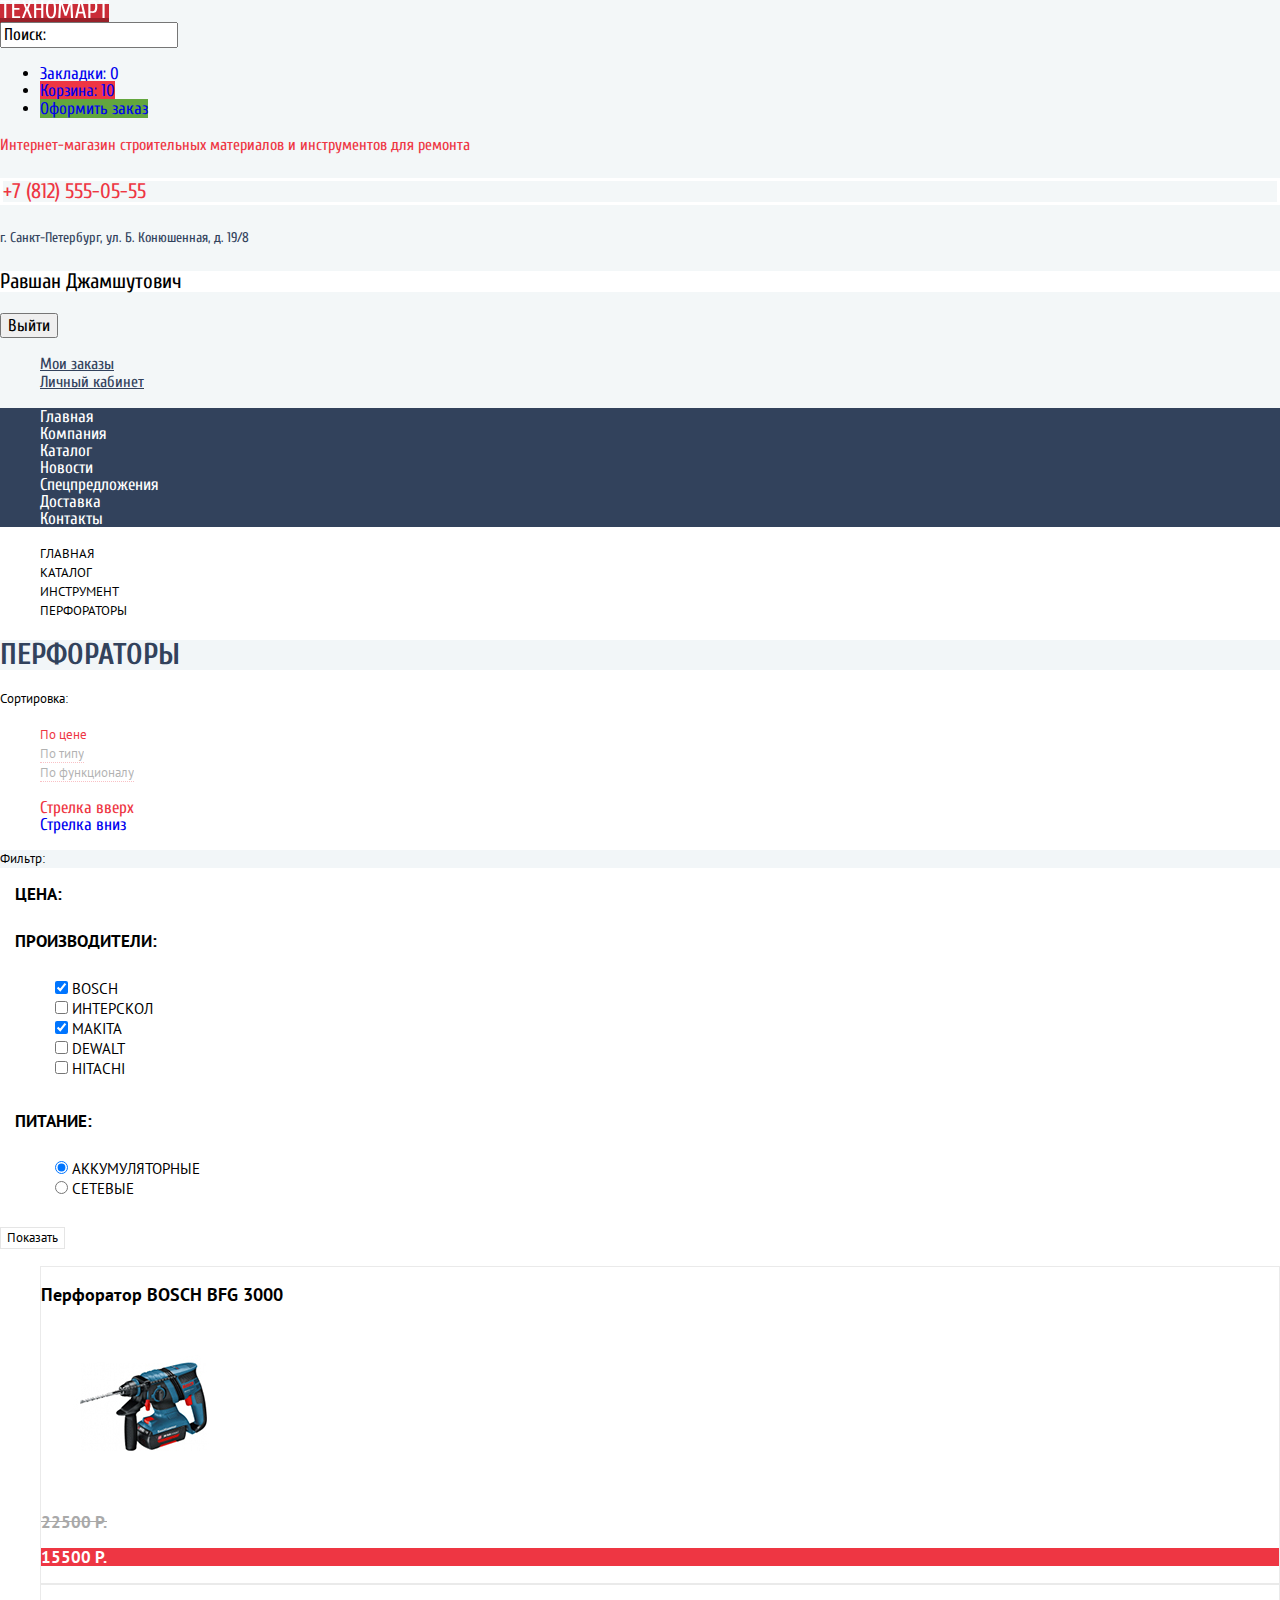
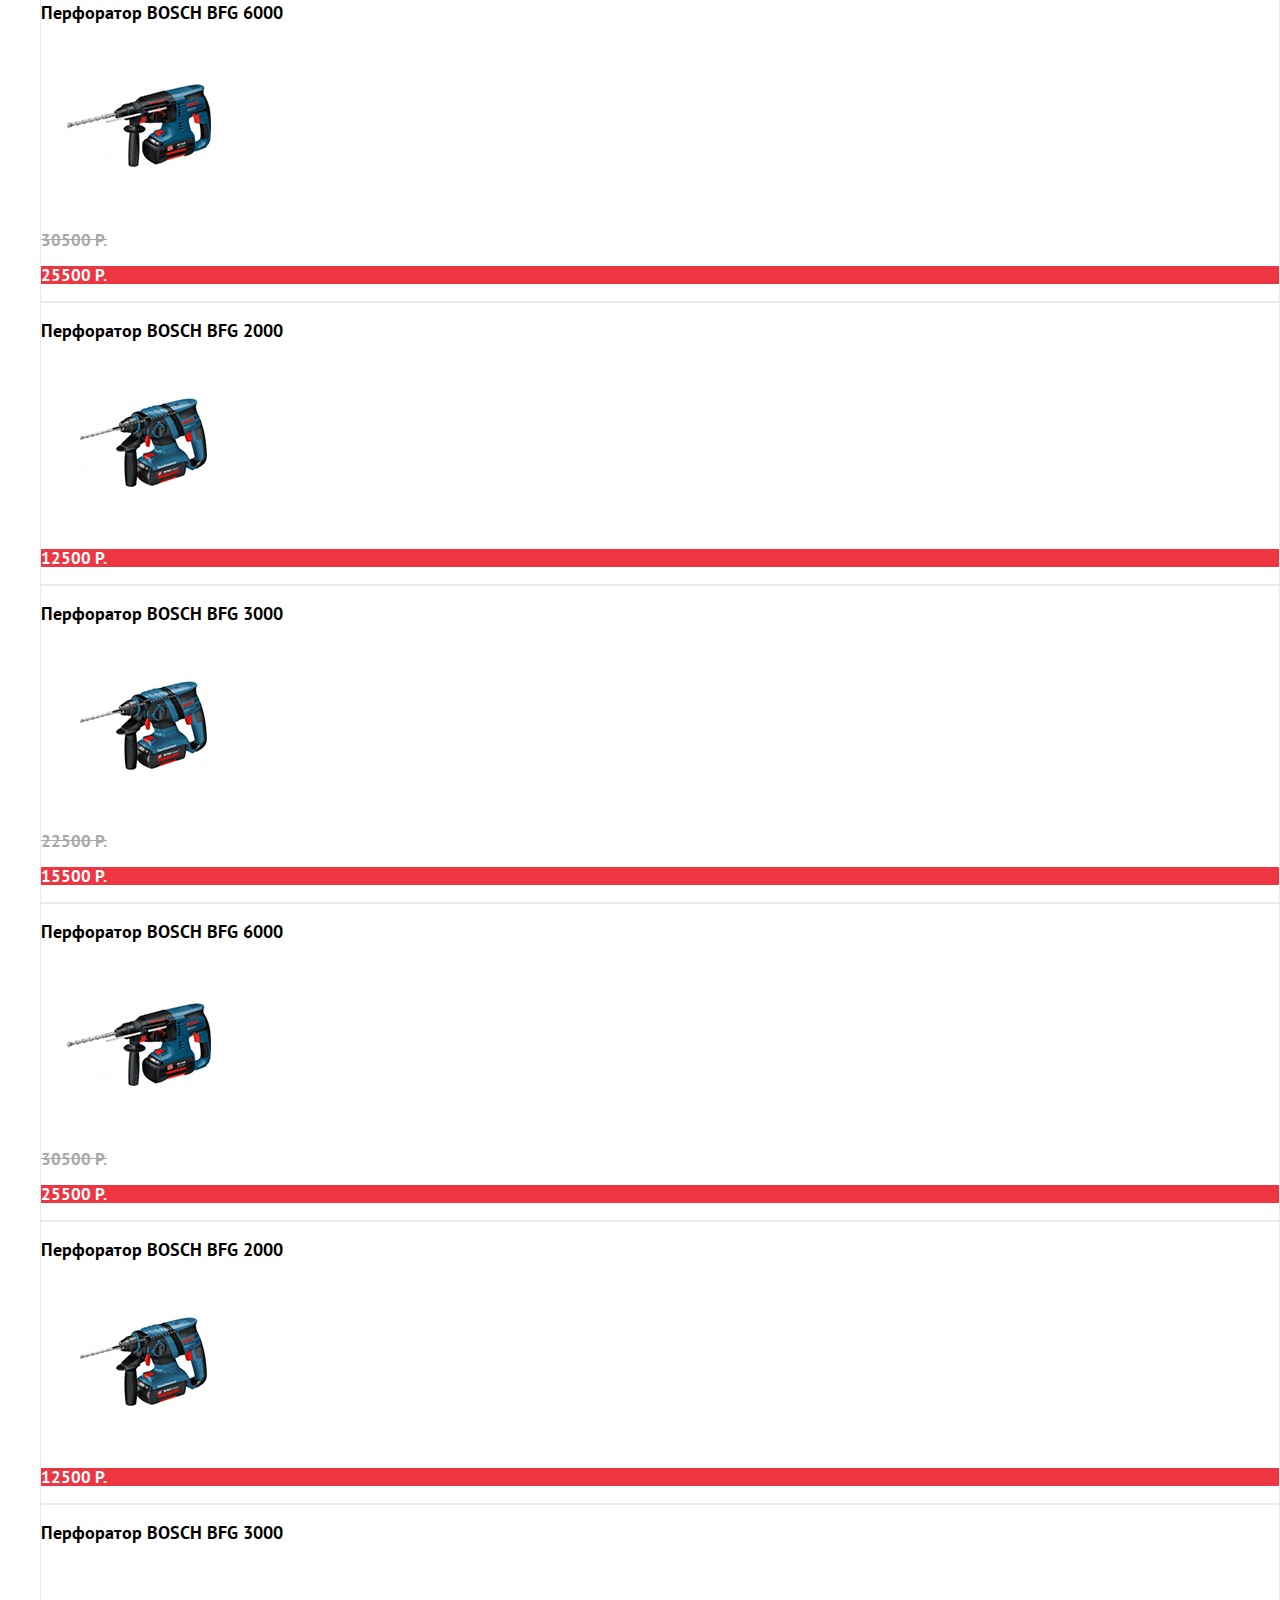
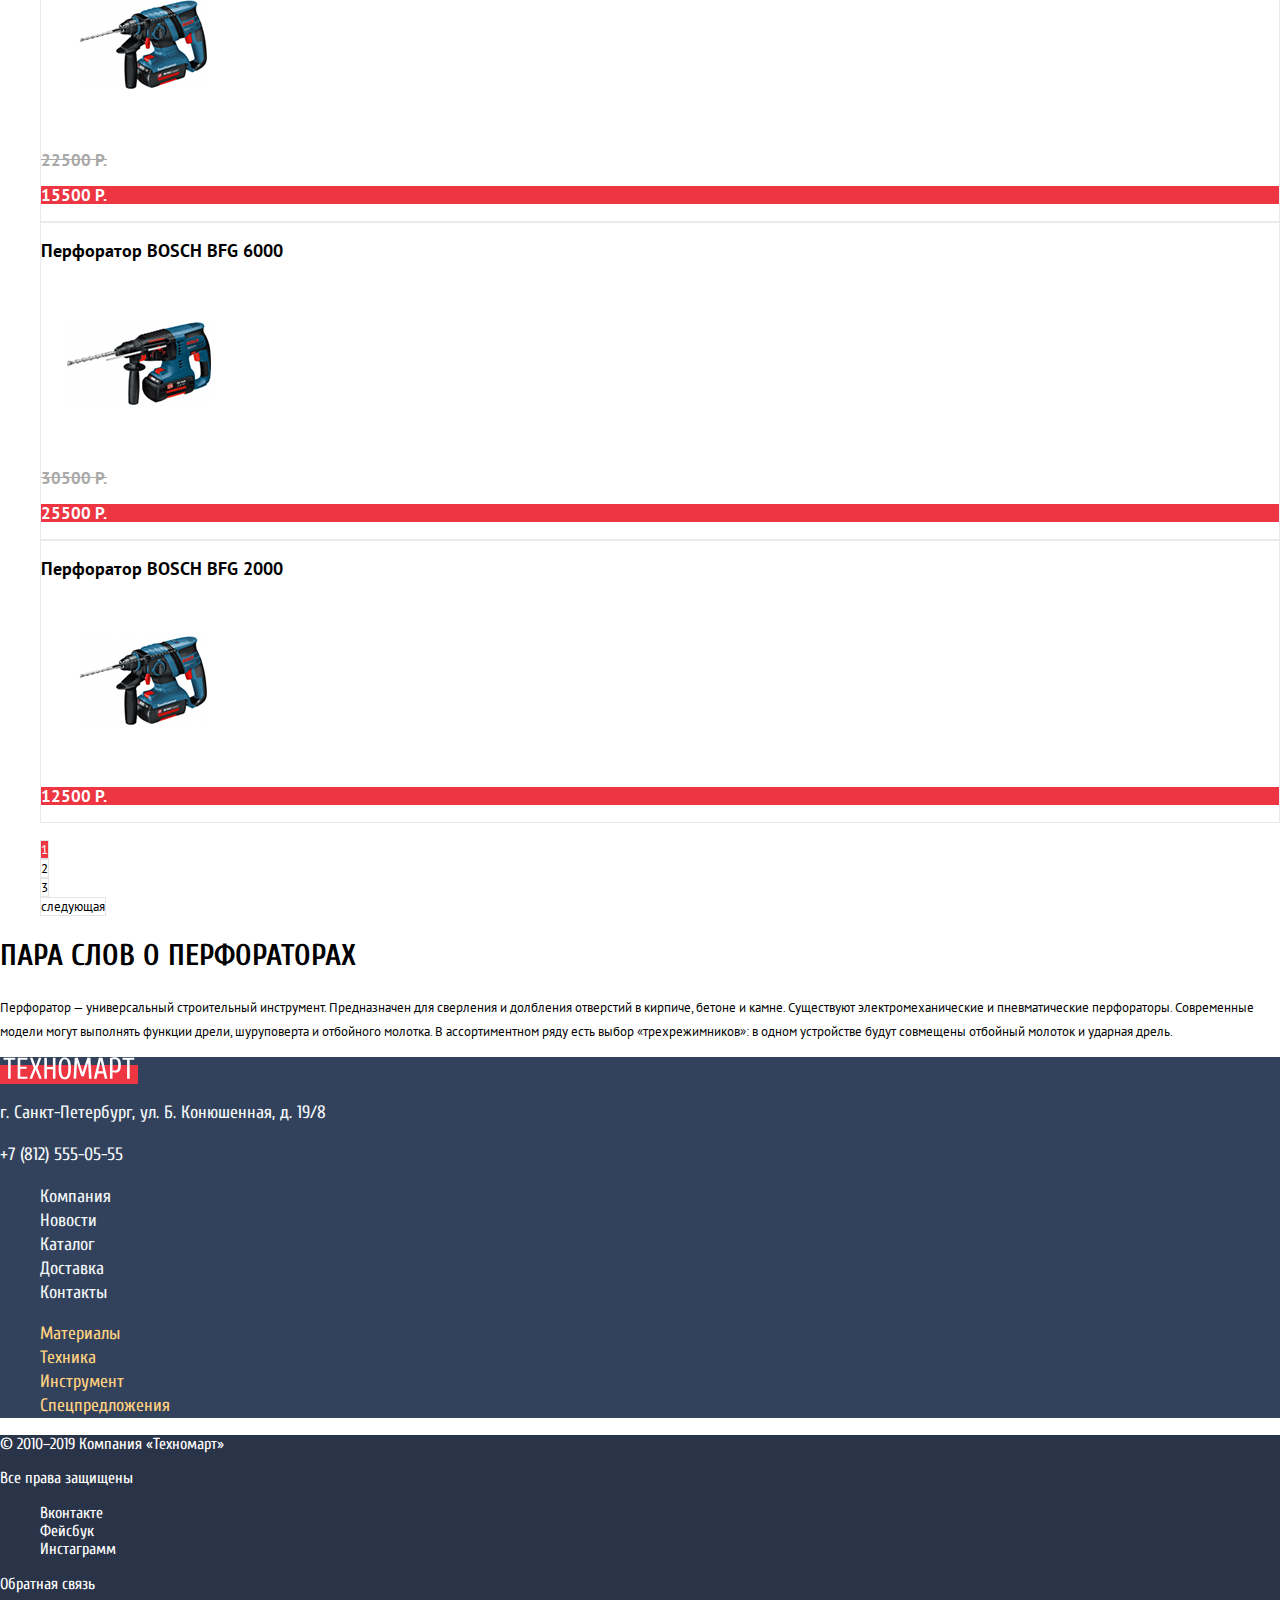
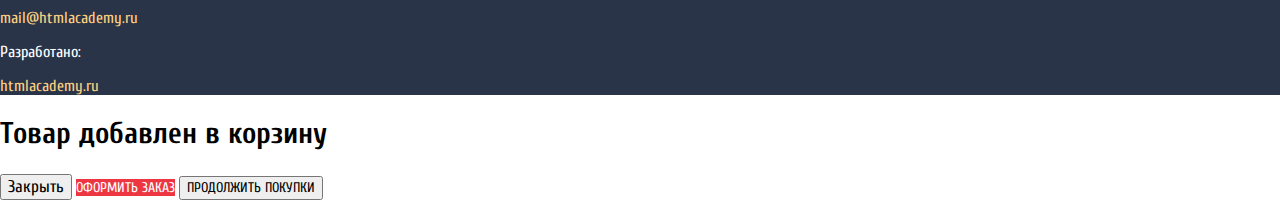
==== commit 4ff23191: "Добавляет оконченную базовую стилизацию" ====
--- a/catalog.html
+++ b/catalog.html
@@ -111,57 +111,93 @@
       </section>
       <section>
         <h2 class="visually-hidden">Список товаров</h2>
-        <ul class="products-list">
-          <li>
-            <h3>Перфоратор BOSCH BFG 3000</h3>
-            <img src="img/Perforator-2.jpg" width="218" height="170" alt="Перфоратор BOSCH BFG 3000">
-            <p class="striketrough">22500 Р.</p>
-            <p class="sale">15500 Р.</p>
-          </li>
-          <li>
-            <h3>Перфоратор BOSCH BFG 6000</h3>
-            <img src="img/Perforator-3.jpg" width="218" height="170" alt="Перфоратор BOSCH BFG 6000">
-            <p class="striketrough">30500 Р.</p>
-            <p class="sale">25500 Р.</p>
-          </li>
-          <li>
-            <h3>Перфоратор BOSCH BFG 2000</h3>
-            <img src="img/Perforator-4.jpg" width="218" height="170" alt="Перфоратор BOSCH BFG 2000">
-            <p class="sale">12500 Р.</p>
-          </li>
-          <li>
-            <h3>Перфоратор BOSCH BFG 3000</h3>
-            <img src="img/Perforator-2.jpg" width="218" height="170" alt="Перфоратор BOSCH BFG 3000">
-            <p class="striketrough">22500 Р.</p>
-            <p class="sale">15500 Р.</p>
-          </li>
-          <li>
-            <h3>Перфоратор BOSCH BFG 6000</h3>
-            <img src="img/Perforator-3.jpg" width="218" height="170" alt="Перфоратор BOSCH BFG 6000">
-            <p class="striketrough">30500 Р.</p>
-            <p class="sale">25500 Р.</p>
-          </li>
-          <li>
-            <h3>Перфоратор BOSCH BFG 2000</h3>
-            <img src="img/Perforator-4.jpg" width="218" height="170" alt="Перфоратор BOSCH BFG 2000">
-            <p class="sale">12500 Р.</p>
-          </li>
-          <li>
-            <h3>Перфоратор BOSCH BFG 3000</h3>
-            <img src="img/Perforator-2.jpg" width="218" height="170" alt="Перфоратор BOSCH BFG 3000">
-            <p class="striketrough">22500 Р.</sp>
-            <p class="sale">15500 Р.</p>
-          </li>
-          <li>
-            <h3>Перфоратор BOSCH BFG 6000</h3>
-            <img src="img/Perforator-3.jpg" width="218" height="170" alt="Перфоратор BOSCH BFG 6000">
-            <p class="striketrough">30500 Р.</p>
-            <p class="sale">25500 Р.</p>
-          </li>
-          <li>
-            <h3>Перфоратор BOSCH BFG 2000</h3>
-            <img src="img/Perforator-4.jpg" width="218" height="170" alt="Перфоратор BOSCH BFG 2000">
-            <p class="sale">12500 Р.</p>
+        <ul class="popular-list products-list">
+          <li>
+            <aside>
+              <a href="#">
+                <h3>Перфоратор BOSCH BFG 3000</h3>
+                <img src="img/Perforator-2.jpg" width="218" height="170" alt="Перфоратор BOSCH BFG 3000">
+                <p class="striketrough">22500 Р.</p>
+                <p class="sale">15500 Р.</p>
+              </a>
+            </aside>
+          </li>
+          <li>
+            <aside>
+              <a href="#">
+                <h3>Перфоратор BOSCH BFG 6000</h3>
+                <img src="img/Perforator-3.jpg" width="218" height="170" alt="Перфоратор BOSCH BFG 6000">
+                <p class="striketrough">30500 Р.</p>
+                <p class="sale">25500 Р.</p>
+              </a>
+            </aside>
+          </li>
+          <li>
+            <aside>
+              <a href="#">
+                <h3>Перфоратор BOSCH BFG 2000</h3>
+                <img src="img/Perforator-4.jpg" width="218" height="170" alt="Перфоратор BOSCH BFG 2000">
+                <p class="sale">12500 Р.</p>
+              </a>
+          </aside>
+          </li>
+          <li>
+            <aside>
+              <a href="#">
+                <h3>Перфоратор BOSCH BFG 3000</h3>
+                <img src="img/Perforator-2.jpg" width="218" height="170" alt="Перфоратор BOSCH BFG 3000">
+                <p class="striketrough">22500 Р.</p>
+                <p class="sale">15500 Р.</p>
+              </a>
+            </aside>
+          </li>
+          <li>
+            <aside>
+              <a href="#">
+                <h3>Перфоратор BOSCH BFG 6000</h3>
+                <img src="img/Perforator-3.jpg" width="218" height="170" alt="Перфоратор BOSCH BFG 6000">
+                <p class="striketrough">30500 Р.</p>
+                <p class="sale">25500 Р.</p>
+              </a>
+            </aside>
+          </li>
+          <li>
+            <aside>
+              <a href="#">
+                <h3>Перфоратор BOSCH BFG 2000</h3>
+                <img src="img/Perforator-4.jpg" width="218" height="170" alt="Перфоратор BOSCH BFG 2000">
+                <p class="sale">12500 Р.</p>
+              </a>
+            </aside>
+          </li>
+          <li>
+            <aside>
+              <a href="#">
+                <h3>Перфоратор BOSCH BFG 3000</h3>
+                <img src="img/Perforator-2.jpg" width="218" height="170" alt="Перфоратор BOSCH BFG 3000">
+                <p class="striketrough">22500 Р.</p>
+                <p class="sale">15500 Р.</p>
+              </a>
+            </aside>
+          </li>
+          <li>
+            <aside>
+              <a href="#">
+                <h3>Перфоратор BOSCH BFG 6000</h3>
+                <img src="img/Perforator-3.jpg" width="218" height="170" alt="Перфоратор BOSCH BFG 6000">
+                <p class="striketrough">30500 Р.</p>
+                <p class="sale">25500 Р.</p>
+              </a>
+            </aside>
+          </li>
+          <li>
+            <aside>
+              <a href="#">
+                <h3>Перфоратор BOSCH BFG 2000</h3>
+                <img src="img/Perforator-4.jpg" width="218" height="170" alt="Перфоратор BOSCH BFG 2000">
+                <p class="sale">12500 Р.</p>
+              </a>
+            </aside>
           </li>
         </ul>
         <ul class="pagination-list">
@@ -171,7 +207,7 @@
           <li><a href="#">следующая</a></li>
         </ul>
       </section>
-      <section>
+      <section class="description-punches">
         <h2>Пара слов о перфораторах</h2>
         <p>
           Перфоратор — универсальный строительный инструмент. Предназначен для сверления и долбления отверстий в кирпиче, бетоне и камне.
@@ -181,26 +217,28 @@
       </section>
     </main>
     <footer>
-      <a href="#"><img src="img/ТЕХНОМАРТ.svg" width="138" height="23" alt="Логотип Техномарта"></a>
-      <p>г. Санкт-Петербург, ул. Б. Конюшенная, д. 19/8</p>
-      <p>+7 (812) 555-05-55</p>
-      <ul>
-        <li><a href="#">Компания</a></li>
-        <li><a href="#">Новости</a></li>
-        <li><a href="#">Каталог</a></li>
-        <li><a href="#">Доставка</a></li>
-        <li><a href="#">Контакты</a></li>
-      </ul>
-      <ul>
-        <li><a href="#">Материалы</a></li>
-        <li><a href="#">Техника</a></li>
-        <li><a href="#">Инструмент</a></li>
-        <li><a href="#">Спецпредложения</a></li>
-      </ul>
-      <div>
+      <div class="footer-navigation">
+        <a class="footer-logo" href="#"><img src="img/ТЕХНОМАРТ.svg" width="138" height="23" alt="Логотип Техномарта"></a>
+        <p class="footer-adress">г. Санкт-Петербург, ул. Б. Конюшенная, д. 19/8</p>
+        <p class="footer-phone">+7 (812) 555-05-55</p>
+        <ul class="footer-site-navigation">
+          <li><a href="#">Компания</a></li>
+          <li><a href="#">Новости</a></li>
+          <li><a href="#">Каталог</a></li>
+          <li><a href="#">Доставка</a></li>
+          <li><a href="#">Контакты</a></li>
+        </ul>
+        <ul class="footer-product-navigation">
+          <li><a href="#">Материалы</a></li>
+          <li><a href="#">Техника</a></li>
+          <li><a href="#">Инструмент</a></li>
+          <li><a href="#">Спецпредложения</a></li>
+        </ul>
+      </div>
+      <div class="footer-copyright">
         <p>© 2010–2019 Компания «Техномарт»</p>
         <p>Все права защищены</p>
-        <ul>
+        <ul class="footer-social">
           <li><a href="#">Вконтакте</a></li>
           <li><a href="#">Фейсбук</a></li>
           <li><a href="#">Инстаграмм</a></li>
@@ -214,6 +252,12 @@
           <a href="https://htmlacademy.ru/intensive/htmlcss">htmlacademy.ru</a>
         </div>
       </div>
+      <section class="modal-window">
+        <h2>Товар добавлен в корзину</h2>
+        <button>Закрыть</button>
+        <a class="button">Оформить заказ</a>
+        <button>Продолжить покупки</button>
+      </section>
     </footer>
   </body>
 </html>--- a/css/style.css
+++ b/css/style.css
@@ -531,6 +531,17 @@
   color: #32425c;
 }
 
+.user-login-navigation a:hover,
+.user-login-navigation a:focus {
+  color: #ee3643;
+}
+
+.user-login-navigation a:active {
+  color: #32425c;
+
+  opacity: 0.3;
+}
+
 .bread-crumbs {
   list-style: none;
 }
@@ -562,6 +573,12 @@
   background-color: #f2f6f8;
 }
 
+.filter label:active,
+.filter input[type="checkbox"]:active,
+.filter input[type="radio"]:active {
+  opacity: 0.4;
+}
+
 .sorting h2 {
   font-family: "PT Sans";
   font-size: 13px;
@@ -591,6 +608,11 @@
   opacity: 1;
 }
 
+.sorting a:hover {
+  opacity: 1;
+  border-bottom: 1px solid #ee3643;
+}
+
 .filter fieldset {
   border: none;
 }
@@ -638,9 +660,57 @@
   font-size: 13px;
   font-weight: 400;
   line-height: 18px;
+  color: #000000;
 
   border: 1px solid #e5e5e5;
   background-color: #ffffff;
 }
 
-.pagination-list .pagination-list-current+.pagination-list a:hover,
+.pagination-list a:focus {
+  border: 1px solid #bdc6ca;
+}
+
+.pagination-list a:active {
+  border: 1px solid #ee3643;
+}
+
+.pagination-list .pagination-li-current {
+  font-family: "PT Sans";
+  font-size: 13px;
+  font-weight: 400;
+  line-height: 18px;
+  color: #ffffff;
+
+  background-color: #ee3643;
+}
+
+.description-punches h2 {
+  font-size: 30px;
+  line-height: 30px;
+  text-transform: uppercase;
+}
+
+.description-punches p {
+  font-family: "PT Sans";
+  font-size: 13px;
+  font-weight: 400;
+  line-height: 24px;
+}
+
+.modal-window h2 {
+  font-size: 30px;
+  line-height: 30px;
+}
+
+.modal-window a + button {
+  font-size: 14px;
+  line-height: 18px;
+  text-transform: uppercase;
+}
+
+.modal-write-us label {
+  font-size: 18px;
+  line-height: 18px;
+}
+
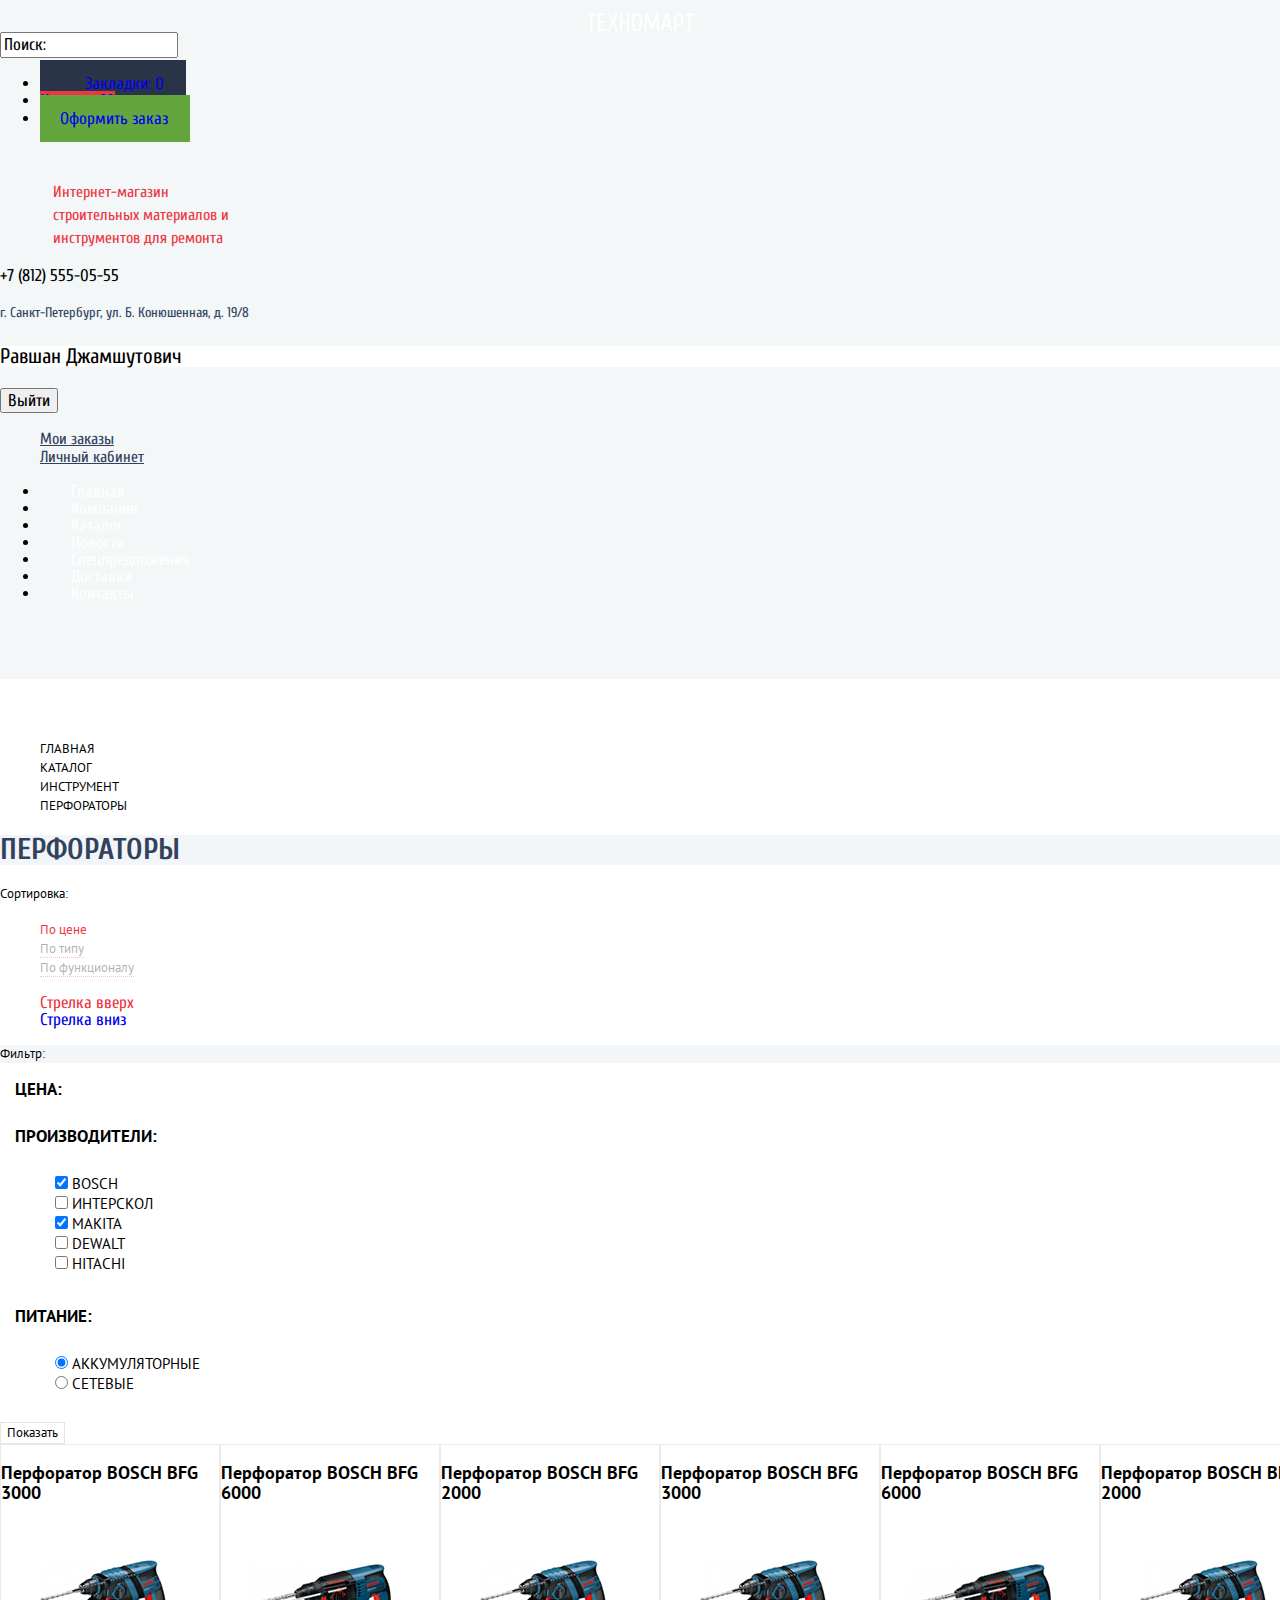
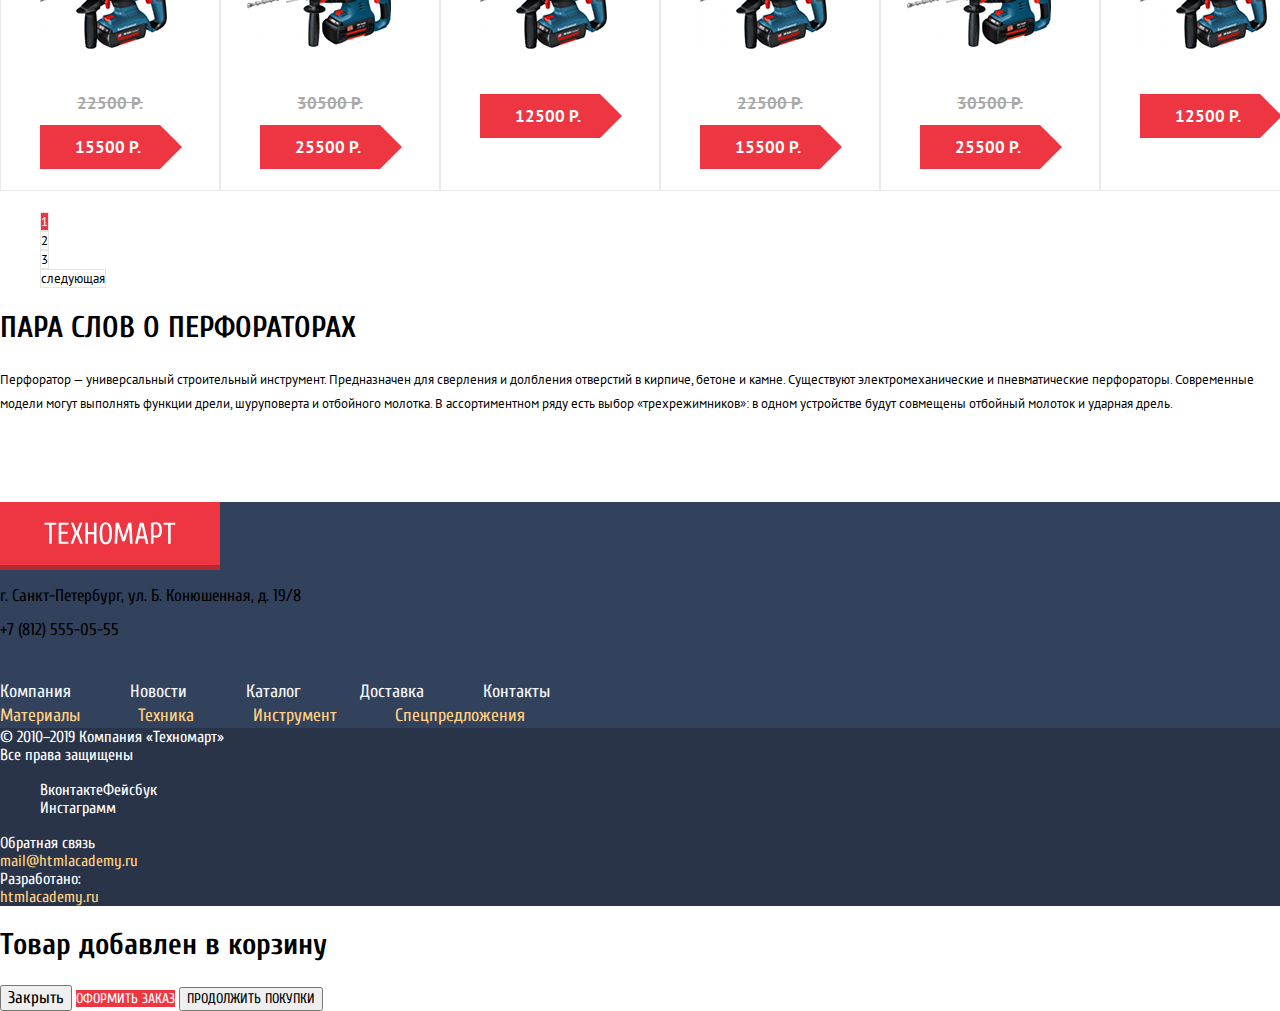
==== commit 7c3303d2: "Добавляет часть позиционирования" ====
--- a/catalog.html
+++ b/catalog.html
@@ -114,89 +114,107 @@
         <ul class="popular-list products-list">
           <li>
             <aside>
-              <a href="#">
-                <h3>Перфоратор BOSCH BFG 3000</h3>
-                <img src="img/Perforator-2.jpg" width="218" height="170" alt="Перфоратор BOSCH BFG 3000">
-                <p class="striketrough">22500 Р.</p>
-                <p class="sale">15500 Р.</p>
-              </a>
-            </aside>
-          </li>
-          <li>
-            <aside>
-              <a href="#">
-                <h3>Перфоратор BOSCH BFG 6000</h3>
-                <img src="img/Perforator-3.jpg" width="218" height="170" alt="Перфоратор BOSCH BFG 6000">
-                <p class="striketrough">30500 Р.</p>
-                <p class="sale">25500 Р.</p>
-              </a>
-            </aside>
-          </li>
-          <li>
-            <aside>
-              <a href="#">
-                <h3>Перфоратор BOSCH BFG 2000</h3>
-                <img src="img/Perforator-4.jpg" width="218" height="170" alt="Перфоратор BOSCH BFG 2000">
-                <p class="sale">12500 Р.</p>
-              </a>
+              <div class="actions">
+                <a class="buy" href="#">Купить</a>
+                <a class="in-bookmarks" href="#">В закладки</a>
+              </div>
+              <h3>Перфоратор BOSCH BFG 3000</h3>
+              <img src="img/Perforator-2.jpg" width="218" height="170" alt="Перфоратор BOSCH BFG 3000">
+              <p class="striketrough">22500 Р.</p>
+              <p class="sale">15500 Р.</p>
+            </aside>
+          </li>
+          <li>
+            <aside>
+              <div class="actions">
+                <a class="buy" href="#">Купить</a>
+                <a class="in-bookmarks" href="#">В закладки</a>
+              </div>
+              <h3>Перфоратор BOSCH BFG 6000</h3>
+              <img src="img/Perforator-3.jpg" width="218" height="170" alt="Перфоратор BOSCH BFG 6000">
+              <p class="striketrough">30500 Р.</p>
+              <p class="sale">25500 Р.</p>
+            </aside>
+          </li>
+          <li>
+            <aside>
+              <div class="actions">
+                <a class="buy" href="#">Купить</a>
+                <a class="in-bookmarks" href="#">В закладки</a>
+              </div>
+              <h3>Перфоратор BOSCH BFG 2000</h3>
+              <img src="img/Perforator-4.jpg" width="218" height="170" alt="Перфоратор BOSCH BFG 2000">
+              <p class="sale">12500 Р.</p>
           </aside>
           </li>
           <li>
             <aside>
-              <a href="#">
-                <h3>Перфоратор BOSCH BFG 3000</h3>
-                <img src="img/Perforator-2.jpg" width="218" height="170" alt="Перфоратор BOSCH BFG 3000">
-                <p class="striketrough">22500 Р.</p>
-                <p class="sale">15500 Р.</p>
-              </a>
-            </aside>
-          </li>
-          <li>
-            <aside>
-              <a href="#">
-                <h3>Перфоратор BOSCH BFG 6000</h3>
-                <img src="img/Perforator-3.jpg" width="218" height="170" alt="Перфоратор BOSCH BFG 6000">
-                <p class="striketrough">30500 Р.</p>
-                <p class="sale">25500 Р.</p>
-              </a>
-            </aside>
-          </li>
-          <li>
-            <aside>
-              <a href="#">
-                <h3>Перфоратор BOSCH BFG 2000</h3>
-                <img src="img/Perforator-4.jpg" width="218" height="170" alt="Перфоратор BOSCH BFG 2000">
-                <p class="sale">12500 Р.</p>
-              </a>
-            </aside>
-          </li>
-          <li>
-            <aside>
-              <a href="#">
-                <h3>Перфоратор BOSCH BFG 3000</h3>
-                <img src="img/Perforator-2.jpg" width="218" height="170" alt="Перфоратор BOSCH BFG 3000">
-                <p class="striketrough">22500 Р.</p>
-                <p class="sale">15500 Р.</p>
-              </a>
-            </aside>
-          </li>
-          <li>
-            <aside>
-              <a href="#">
-                <h3>Перфоратор BOSCH BFG 6000</h3>
-                <img src="img/Perforator-3.jpg" width="218" height="170" alt="Перфоратор BOSCH BFG 6000">
-                <p class="striketrough">30500 Р.</p>
-                <p class="sale">25500 Р.</p>
-              </a>
-            </aside>
-          </li>
-          <li>
-            <aside>
-              <a href="#">
-                <h3>Перфоратор BOSCH BFG 2000</h3>
-                <img src="img/Perforator-4.jpg" width="218" height="170" alt="Перфоратор BOSCH BFG 2000">
-                <p class="sale">12500 Р.</p>
-              </a>
+              <div class="actions">
+                <a class="buy" href="#">Купить</a>
+                <a class="in-bookmarks" href="#">В закладки</a>
+              </div>
+              <h3>Перфоратор BOSCH BFG 3000</h3>
+              <img src="img/Perforator-2.jpg" width="218" height="170" alt="Перфоратор BOSCH BFG 3000">
+              <p class="striketrough">22500 Р.</p>
+              <p class="sale">15500 Р.</p>
+            </aside>
+          </li>
+          <li>
+            <aside>
+              <div class="actions">
+                <a class="buy" href="#">Купить</a>
+                <a class="in-bookmarks" href="#">В закладки</a>
+              </div>
+              <h3>Перфоратор BOSCH BFG 6000</h3>
+              <img src="img/Perforator-3.jpg" width="218" height="170" alt="Перфоратор BOSCH BFG 6000">
+              <p class="striketrough">30500 Р.</p>
+              <p class="sale">25500 Р.</p>
+            </aside>
+          </li>
+          <li>
+            <aside>
+              <div class="actions">
+                <a class="buy" href="#">Купить</a>
+                <a class="in-bookmarks" href="#">В закладки</a>
+              </div>
+              <h3>Перфоратор BOSCH BFG 2000</h3>
+              <img src="img/Perforator-4.jpg" width="218" height="170" alt="Перфоратор BOSCH BFG 2000">
+              <p class="sale">12500 Р.</p>
+            </aside>
+          </li>
+          <li>
+            <aside>
+              <div class="actions">
+                <a class="buy" href="#">Купить</a>
+                <a class="in-bookmarks" href="#">В закладки</a>
+              </div>
+              <h3>Перфоратор BOSCH BFG 3000</h3>
+              <img src="img/Perforator-2.jpg" width="218" height="170" alt="Перфоратор BOSCH BFG 3000">
+              <p class="striketrough">22500 Р.</p>
+              <p class="sale">15500 Р.</p>
+            </aside>
+          </li>
+          <li>
+            <aside>
+              <div class="actions">
+                <a class="buy" href="#">Купить</a>
+                <a class="in-bookmarks" href="#">В закладки</a>
+              </div>
+              <h3>Перфоратор BOSCH BFG 6000</h3>
+              <img src="img/Perforator-3.jpg" width="218" height="170" alt="Перфоратор BOSCH BFG 6000">
+              <p class="striketrough">30500 Р.</p>
+              <p class="sale">25500 Р.</p>
+            </aside>
+          </li>
+          <li>
+            <aside>
+              <div class="actions">
+                <a class="buy" href="#">Купить</a>
+                <a class="in-bookmarks" href="#">В закладки</a>
+              </div>
+              <h3>Перфоратор BOSCH BFG 2000</h3>
+              <img src="img/Perforator-4.jpg" width="218" height="170" alt="Перфоратор BOSCH BFG 2000">
+              <p class="sale">12500 Р.</p>
             </aside>
           </li>
         </ul>
--- a/css/style.css
+++ b/css/style.css
@@ -27,9 +27,23 @@
   overflow: hidden;
 }
 
+.container {
+  width: 940px;
+  margin: 0 auto;
+}
+
 .logo {
+  width: 220px;
+  height: 47px;
+
   background-color: #ee3643;
   box-shadow: inset 0 -5px 0 rgba(0, 0, 0, 0.24);
+}
+
+.logo img {
+  display: block;
+  margin: auto;
+  margin-top: 13px;
 }
 
 .logo:hover,
@@ -42,17 +56,80 @@
 }
 
 .main-header {
+  padding-bottom: 60px;
+  margin-bottom: 60px;
+
   background-color: #f3f7f8;
 }
 
 .user-navigation {
+  display: flex;
+  align-items: center;
+
   line-height: 18px;
   color: #ffffff;
-  
+
   background-color: #293449;
 }
 
+.input-container {
+  position: relative;
+
+  padding-top: 14px;
+  padding-right: 82px;
+  padding-bottom: 13px;
+  padding-left: 49px;
+}
+
+.input-container::before {
+  content: "";
+
+  position: absolute;
+  top: 15px;
+  left: 17px;
+
+  width: 17px;
+  height: 17px;
+  background-image: url(../img/icon-find.png);
+  background-position: 0 0;
+  background-repeat: no-repeat;
+
+  opacity: 0.3;
+}
+
+.input-container:hover::before,
+.input-container:focus::before {
+  opacity: 1;
+}
+
+.input-container:active::before {
+  opacity: 0.5;
+}
+
+/*стили для placeholder*/
+
+::-webkit-input-placeholder {
+  color:#ffffff;
+}
+
+::-moz-placeholder {
+  color:#ffffff;
+}
+
+:-moz-placeholder {
+  color:#ffffff;
+}
+
+:-ms-input-placeholder {
+  color:#ffffff;
+}
+
 .user-navigation ul {
+  display: flex;
+
+  padding: 0;
+  margin: 0;
+  margin-left: auto;
   list-style: none;
 }
 
@@ -66,8 +143,74 @@
   border: none;
 }
 
+.other-style {
+  padding-top: 14px;
+  padding-right: 22px;
+  padding-bottom: 14px;
+  padding-left: 45px;
+
+  background-color: #293449;
+}
+
+.bookmarks {
+  position: relative;
+}
+
+.bookmarks::before {
+  content: "";
+
+  position: absolute;
+  top: 16px;
+  left: 17px;
+
+  width: 14px;
+  height: 16px;
+
+  background-image: url(../img/icon-bookmarks.png);
+  background-position: 0 0;
+  background-repeat: no-repeat;
+  opacity: 0.3;
+}
+
+.bookmarks:hover::before,
+.bookmarks:focus::before {
+  opacity: 1;
+}
+
+.bookmarks:active::before {
+  opacity: 0.5;
+}
+
+.basket {
+  position: relative;
+}
+
+.basket::before {
+  content: "";
+
+  position: absolute;
+  top: 16px;
+  left: 17px;
+
+  width: 15px;
+  height: 15px;
+
+  background-image: url(../img/icon-basket.png);
+  background-position: 0 0;
+  background-repeat: no-repeat;
+  opacity: 0.3;
+}
+
+.basket:hover::before,
+.basket:focus::before {
+  opacity: 1;
+}
+
+.basket:active::before {
+  opacity: 0.5;
+}
+
 .user-navigation input:hover,
-.user-navigation input:focus,
 .other-style:hover,
 .other-style:focus {
   background-color: #212a3a;
@@ -77,12 +220,18 @@
   background-color: #161d29;
 }
 
-.user-navigation input:active {
+.user-navigation input:active,
+.user-navigation input:focus {
   background-color: #ffffff;
   color:black;
 }
 
 .green-li {
+  padding-top: 14px;
+  padding-right: 22px;
+  padding-bottom: 14px;
+  padding-left: 20px;
+
   background-color: #63a63e;
 }
 
@@ -95,18 +244,62 @@
   background-color: #518534;
 }
 
+.header-middle-area {
+  display: flex;
+  justify-content: space-between;
+  align-items: baseline;
+  margin-bottom: 50px;
+}
+
 .description-magazine {
+  width: 196px;
+  margin: 0;
+  margin-left: 53px;
+  margin-top: 54px;
+  padding: 0;
+
   color: #ee3643;
   font-size: 16px;
   line-height: 23px;
 }
 
-.phone {
-font-size: 21px;
-line-height: 21px;
-color: #ee3643;
-
-border: 3px solid #ffffff;
+.header-contacts p {
+  margin: 0;
+  padding: 0;
+}
+
+.header-contacts,
+.login {
+  margin: 0;
+  padding: 0;
+  margin-top: 46px;
+}
+
+.header-contacts .phone {
+  position: relative;
+
+  padding: 13px 52px 11px 74px;
+  margin-bottom: 10px;
+  border: 3px solid #ffffff;
+
+  font-size: 21px;
+  line-height: 21px;
+  color: #ee3643;
+}
+
+.header-contacts .phone::before {
+  content: "";
+
+  position: absolute;
+  top: 13px;
+  left: 15px;
+
+  width: 19px;
+  height: 19px;
+
+  background-image: url(../img/icon-phone.png);
+  background-position: 0 0;
+  background-repeat: no-repeat;
 }
 
 .adress {
@@ -116,6 +309,8 @@
 }
 
 .login {
+  display: flex;
+
   list-style: none;
 }
 
@@ -127,25 +322,84 @@
   background-color: #ffffff;
 }
 
+.login li:first-child a {
+  position: relative;
+
+  padding-top: 14px;
+  padding-right: 27px;
+  padding-bottom: 15px;
+  padding-left: 48px;
+}
+
+.login li:first-child a::before {
+  content: "";
+
+  position: absolute;
+  top: 17px;
+  left: 14px;
+
+  width: 20px;
+  height: 17px;
+
+  background-image: url(../img/icon-login.png);
+  background-position: 0 0;
+  background-repeat: no-repeat;
+}
+
+.login li:first-child a:hover::before,
+.login li:first-child a:focus::before {
+  background-image: url(../img/icon-login-hover.png);
+}
+
+.login li:first-child a:active::before {
+  background-image: url(../img/icon-login-active.png);
+}
+
+.login li:last-child a {
+  padding-top: 14px;
+  padding-right: 25px;
+  padding-bottom: 15px;
+  padding-left: 25px;
+  margin-left: 10px;
+}
+
+
 .login a:hover,
 .login a:focus {
   color: #ee3643;
 }
 
 .login a:active {
-  color: #000000;
-  opacity: 0.3;
-}
-
-.site-navigation {
+  color: rgba(0, 0, 0, 0.3);
+}
+
+.site-navigation-ul {
+  min-height: 60px;
+  padding: 0;
+  margin: 0;
+  display: flex;
+  justify-content: space-between;
+  align-items: center;
+
+  list-style: none;
   background-color: #32425c;
-}
-
-.site-navigation ul {
-  list-style: none;
+  box-shadow: inset 0 -5px 0 #293449;
+}
+
+.site-navigation-ul li:first-child {
+  margin-left: 21px;
+}
+
+.site-navigation-ul li:last-child {
+  margin-right: 24px;
 }
 
 .site-navigation a {
+  padding-top: 20px;
+  padding-right: 31px;
+  padding-bottom: 20px;
+  padding-left: 31px;
+
   color: #ffffff;
 }
 
@@ -160,6 +414,12 @@
 }
 
 .promo {
+  display: flex;
+  flex-wrap: wrap;
+  padding: 0;
+  margin: 0;
+  margin-bottom: 53px;
+
   font-size: 24px;
   font-weight: 700;
   line-height: 30px;
@@ -167,7 +427,20 @@
   list-style: none;
 }
 
+.promo ul {
+  padding: 0;
+  margin: 0;
+
+  list-style: none;
+}
+
 .promo p {
+  padding: 10px 24px;
+  padding-bottom: 10px;
+  margin: 0;
+  width: 95px;
+  text-align: center;
+
   font-size: 14px;
   line-height: 18px;
   text-transform: uppercase;
@@ -175,13 +448,58 @@
   background-color: rgba(0, 0, 0, 0.1)
 }
 
-.promo p:hover,
-.promo p:focus {
+.promo a:hover p,
+.promo a:focus p {
   background-color: rgba(0, 0, 0, 0.2)
 }
 
-.promo p:active {
+.promo a:active p {
   background-color: rgba(0, 0, 0, 0.3)
+}
+
+.promo li {
+  width: 300px;
+  height: 123px;
+  margin-right: 20px;
+  margin-bottom: 20px;
+}
+
+.not-slider-li {
+  padding-top: 26px;
+  padding-left: 23px;
+  box-sizing: border-box;
+}
+
+.promo li:nth-child(3) {
+  margin-right: 0;
+}
+
+.promo li:nth-child(4) {
+  width: 620px;
+  min-height: 266px;
+}
+
+.new {
+  position: relative;
+}
+
+.new::after {
+  content: "";
+
+  position: absolute;
+  top: 0;
+  right: 0;
+
+  width: 60px;
+  height: 59px;
+
+  background-image: url(../img/icon-new.png);
+  background-position: 0 0;
+  background-repeat: no-repeat;
+}
+
+.right-column-promo {
+  width: 300px;
 }
 
 .promo p,
@@ -189,20 +507,52 @@
   color: white;
 }
 
+.slider li:first-child {
+  display: none;
+}
+
+.slider li:last-child {
+  margin-right: 20px;
+  padding: 1px;
+  width: 620px;
+  height: 266px;
+}
+
+/* .slider li {
+  display: none;
+}
+
+#first-slide:checked~.slider li:first-child {         НЕ РАБОТАЮЩИЕ СТИЛИ :(
+  display: block;
+}
+
+#last-slide:checked~.slider li:last-child {
+  display: block;
+} */
+
 .yellow {
-  background-color: #ffbf47;
+  background-image: url("../img/bg-materials.png");
+  background-position: top center;
 }
 
 .blue {
-  background-color: #3bbce3;
+  background-image: url("../img/bg-instrument.png");
+  background-position: top center;
 }
 
 .purple {
-  background-color: #dc91d8;
+  background-image: url("../img/bg-technics.png");
+  background-position: top center;
 }
 
 .green {
-  background-color: #8ed78f;
+  background-image: url("../img/bg-sales.png");
+  background-position: top center;
+}
+
+.delivery-yellow {
+  background-image: url("../img/bg-delivery.png");
+  background-position: top center;
 }
 
 .button {
@@ -223,11 +573,34 @@
   background-color: #ba2732;
 }
 
-.background-popular {
+.slider .button {
+  padding: 14px 0;
+  padding-left: 49px;
+  padding-right:45px;
+}
+
+.products-promo {
+  margin-bottom: 53px;
+}
+
+.background-popular-product {
+  display: flex;
+  justify-content: space-between;
+  align-items: center;
+  min-height: 89px;
+  margin-bottom: 21px;
+
   background-color: #f9f5f0;
 }
 
-.background-popular h2 {
+.background-popular-product .button {
+  padding: 14px 55px;
+}
+
+.popular-product-title {
+  padding: 0;
+  margin: 0;
+
   font-size: 30px;
   line-height: 30px;
   text-transform: uppercase;
@@ -235,11 +608,96 @@
 }
 
 .popular-list {
-  list-style: none;
+  display: flex;
+  justify-content: space-between;
+  padding: 0;
+  margin: 0;
+  margin-bottom: 21px;
+
+  list-style: none;
+}
+
+.actions {
+  position: absolute;
+
+  display: none;
+  width: 218px;
+
+  background-color: rgba(255, 255, 255, 0.9)
+}
+
+.actions a {
+  display: block;
+  margin: 0 38px;
+}
+
+.actions .buy {
+  padding: 14px 0;
+  padding-right: 45px;
+  padding-left: 49px;
+  margin-top: 44px;
+  margin-bottom: 7px;
+
+  font-family: Cuprum;
+  font-size: 14px;
+  line-height: 18px;
+  text-transform: uppercase;
+  color: #ffffff;
+  background-color: #63a63e;
+  box-shadow: inset 0 -3px 0 #367315;
+}
+
+.actions .in-bookmarks {
+  padding-top: 14px;
+  padding-right: 32px;
+  padding-bottom: 12px;
+  padding-left: 36px;
+  margin-bottom: 31px;
+
+  font-family: Cuprum;
+  font-size: 14px;
+  line-height: 18px;
+  text-transform: uppercase;
+  color: #32425c;
+  background-color: white;
+  border: 3px solid #63a63e;
+}
+
+.order-h3 {
+  display: flex;
+  flex-direction: column;
+}
+
+.order-h3 h3 {
+  padding: 0;
+  margin: 0;
+  margin-top: 11px;
+  width: 165px;
+  align-self: center;
+  order: 1;
+  text-align: center;
+}
+
+.order-h3 p {
+  padding: 0;
+  margin: 0;
+}
+
+.order-h3 .last-p-order-h3 {
+  margin-bottom: 17px;
 }
 
 .popular-list li {
+  position: relative;
+
+  width: 220px;
+  min-height: 318px;
+
   border: 1px solid #eaeaea;
+}
+
+.popular-list li:hover actions {
+  
 }
 
 .popular-list h3 {
@@ -251,61 +709,142 @@
 }
 
 .striketrough {
+  padding: 0;
+  margin: 0;
+  margin-bottom: 13px;
+  text-align: center;
+
   font-family: "PT Sans";
   font-size: 17px;
   font-weight: 700;
   line-height: 18px;
   text-transform: uppercase;
   color: #a9a9a9;
-
   text-decoration: line-through;
 }
 
+.striketrough.transparrent {
+  color: transparent;
+}
+
 .sale {
+  position: relative;
+
+  text-align: center;
+  width: 75px;
+  padding: 0;
+  margin: 0;
+  padding: 13px 0;
+  padding-right: 35px;
+  padding-left: 31px;
+  margin: 0 auto;
+  margin-bottom: 21px;
+
   font-family: "PT Sans";
   font-size: 17px;
   font-weight: 700;
   line-height: 18px;
   text-transform: uppercase;
   color: #ffffff;
-
   background-color: #ee3643;
 }
 
+.sale::before {
+  content: "";
+
+  position: absolute;
+  top: 0;
+  left: 120px;
+
+  width: 0;
+  height: 0;
+
+  border: 22px solid white;
+  border-left-color: #ee3643;
+}
+
 .background-popular-maker {
+  display: flex;
+  justify-content: space-between;
+  align-items: center;
+  min-height: 89px;
+
 background-color: #f9f5f0;
 }
 
 .background-popular-maker h2 {
+  padding: 0;
+  margin: 0;
+
   font-size: 30px;
   line-height: 30px;
   text-transform: uppercase;
   color: #32425c;
 }
 
+.background-popular-maker .button {
+  padding: 13px 70px;
+}
+
 .popular-maker {
-  list-style: none;
-}
-
-.popular-maker a {
+  margin: 0;
+  margin-bottom: 82px;
+  padding: 0;
+  display: flex;
+  flex-wrap: wrap;
+  justify-content: space-between;
+
+
+  list-style: none;
+}
+
+.popular-maker li {
+  display: flex;
+  justify-content: center;
+  align-items: center;
+  width: 220px;
+  min-height: 145px;
+  margin-bottom: 20px;
+}
+
+.popular-maker li {
   border: 1px solid #eaeaea;
 }
 
-.popular-maker a:hover,
-.popular-maker a:focus {
+.popular-maker li:hover,
+.popular-maker li:focus {
   box-shadow: 0 10px 25px rgba(41, 52, 73, 0.5);
 }
 
-.popular-maker a:active {
+.popular-maker li:active {
   box-shadow: 0 4px 10px rgba(41, 52, 73, 0.5);
   opacity: 0.3;
 }
 
 .services {
+  padding-top: 68px;
+  margin-bottom: 82px;
+  width: 100%;
   background-color: #f4f8f9;
 }
 
+.services .container {
+  background-image: url("../img/services_bg.png");
+  background-color: #f4f8f9;
+  background-repeat: no-repeat;
+  background-position: center;
+}
+
+.services-title-wrapper {
+  width: 450px;
+  min-height: 96px;
+}
+
 .services h2 {
+  padding: 0;
+  margin: 0;
+  margin-bottom: 33px;
+
   font-size: 30px;
   line-height: 30px;
   text-transform: uppercase;
@@ -313,13 +852,27 @@
 }
 
 .services p {
+  padding: 0;
+  margin: 0;
+  margin-bottom: 74px;
+
   font-family: "PT Sans";
   font-size: 14px;
   font-weight: 400;
   line-height: 24px;
 }
 
+.buttons-advansed-wrapper {
+  display: flex;
+  align-items: flex-start;
+  padding-bottom: 100px;
+}
+
 .services-list {
+  padding: 0;
+  margin: 0;
+  margin-right: 80px;
+
   font-family: Cuprum;
   font-size: 21px;
   font-weight: 700;
@@ -329,10 +882,16 @@
 }
 
 .services-list button {
+  width: 240px;
+  min-height: 61px;
+  text-align: left;
+  padding-left: 22px;
+
   color: #ffffff;
 
   background-color: #32425c;
   box-shadow: 0 1px 0 #293449, inset 0 1px 0 #405069;
+  border: none;
 }
 
 .services-list button:hover,
@@ -352,11 +911,24 @@
   background-color: #ffffff;
 }
 
+.services-list li {
+  margin: 0;
+}
+
 .services-advanced {
+  width: 300px;
+  min-height: 147px;
+  padding: 0;
+  margin: 0;
+
   list-style: none;
 }
 
 .services-advanced h3 {
+  padding: 0;
+  margin: 0;
+  margin-bottom: 35px;
+
   font-size: 36px;
   font-weight: 400;
   line-height: 36px;
@@ -365,6 +937,9 @@
 }
 
 .services-advanced p {
+  padding: 0;
+  margin: 0;
+
   font-family: "PT Sans";
   font-size: 13px;
   font-weight: 400;
@@ -372,14 +947,39 @@
   color: #000000;
 }
 
+.description-contacts-wrapper {
+  display: flex;
+  justify-content: space-between;
+}
+
+.description div {
+  width: 519px;
+  min-height: 312px;
+}
+
 .description-regular {
-  font-family: "PT Sans";
-  font-size: 14px;
+  padding: 0;
+  margin: 0;
+  font-family: "PT Sans";
+  font-size: 13px;
   font-weight: 400;
   line-height: 24px;
 }
 
+.first-regular {
+  margin-bottom: 25px;
+}
+
+.last-regular {
+  width: 390px;
+  margin-bottom: 22px;
+}
+
 .description-bold {
+  padding: 0;
+  margin: 0;
+  margin-bottom: 35px;
+
   font-family: Cuprum;
   font-size: 30px;
   font-weight: 400;
@@ -396,40 +996,102 @@
   line-height: 20px;
 }
 
+.description a {
+  margin-top: 37px;
+  padding: 14px 40px 12px;
+  display: inline-block;
+}
+
+.list-suppliers {
+  padding: 0;
+  margin: 0;
+}
+
+.list-suppliers p {
+  padding: 0;
+  margin: 0;
+}
+
+.list-suppliers li {
+  margin-bottom: 22px;
+}
+
+.list-suppliers li:last-child {
+  margin-bottom: 0;
+}
+
+.contacts div {
+  width: 300px;
+  min-height: 312px;
+}
+
 .contacts h2 {
+  padding: 0;
+  margin: 0;
+  margin-bottom: 35px;
+
+  font-family: Cuprum;
   font-size: 30px;
+  font-weight: 400;
   line-height: 30px;
   text-transform: uppercase;
 }
 
 .contacts p {
-  font-family: "PT Sans";
-  font-size: 14px;
+  padding: 0;
+  margin: 0;
+  margin-bottom: 30px;
+
+  font-family: "PT Sans";
+  font-size: 13px;
   font-weight: 400;
   line-height: 24px;
 }
 
+.contacts a {
+  margin-top: 37px;
+  padding-top: 14px;
+  padding-right: 59px;
+  padding-bottom: 12px;
+  padding-left: 63px;
+  display: inline-block;
+}
+
+/* Нужно довыровнять по горизонтали кнопки + отступы между способами доставки */
+
 .footer-navigation {
+  margin-top: 86px;
+
   background-color: #32425c;
 }
 
+.first-row-footer {
+  display: flex;
+}
+
 .footer-logo {
+  display: block;
+  width: 220px;
+  height: 68px;
+  margin-right: 173px;
+
   background-color: #ee3643;
-}
-
-.footer-adress {
-  font-size: 18px;
-  line-height: 24px;
-  color: #f3f7f9;
-}
-
-.footer-phone {
-  font-size: 18px;
-  line-height: 24px;
-  color: #f3f7f9;
+  box-shadow: inset 0 -5px 0 rgba(0, 0, 0, 0.24);
+}
+
+.footer-logo img {
+  margin-left: 41px;
+  margin-top: 20px;
 }
 
 .footer-site-navigation {
+  padding: 0;
+  margin: 0;
+  margin-top: 42px;
+  width: 550px;
+  display: flex;
+  justify-content: space-between;
+
   list-style: none;
 }
 
@@ -448,7 +1110,30 @@
   opacity: 0.5;
 }
 
+.second-row-footer {
+  display: flex;
+  margin-top: 35px;
+  padding-bottom: 53px;
+}
+
+.footer-adress-phone {
+  padding: 0;
+  margin: 0;
+  margin-right: 91px;
+  width: 322px;
+
+  font-size: 18px;
+  line-height: 24px;
+  color: #f3f7f9;
+}
+
 .footer-product-navigation {
+  padding: 0;
+  margin: 0;
+  width: 525px;
+  display: flex;
+  justify-content: space-between;
+
   list-style: none;
 }
 
@@ -471,10 +1156,23 @@
   background-color: #293449;
 }
 
+.footer-copyright .container {
+  display: flex;
+  align-items: center;
+}
+
 .footer-copyright p {
+  padding: 0;
+  margin: 0;
+
   color: #ffffff;
   font-size: 16px;
   line-height: 18px;
+}
+
+.footer-copyright .copyright-p {
+  width: 230px;
+  margin-right: 160px;
 }
 
 .footer-copyright ul {
@@ -494,6 +1192,13 @@
 
 .footer-copyright a:active {
   color: #ee3643;
+}
+
+.footer-social {
+  margin-right: 118px;
+  width: 132px;
+  display: flex;
+  flex-wrap: wrap;
 }
 
 .footer-social a {
@@ -506,6 +1211,15 @@
   background-color: #ee3643;
 }
 
+.footer-feedback {
+  width: 140px;
+}
+
+.footer-developed {
+  margin-left: 49px;
+  width: 96px;
+}
+
 /* Разметка каталога */
 
 .red-li {
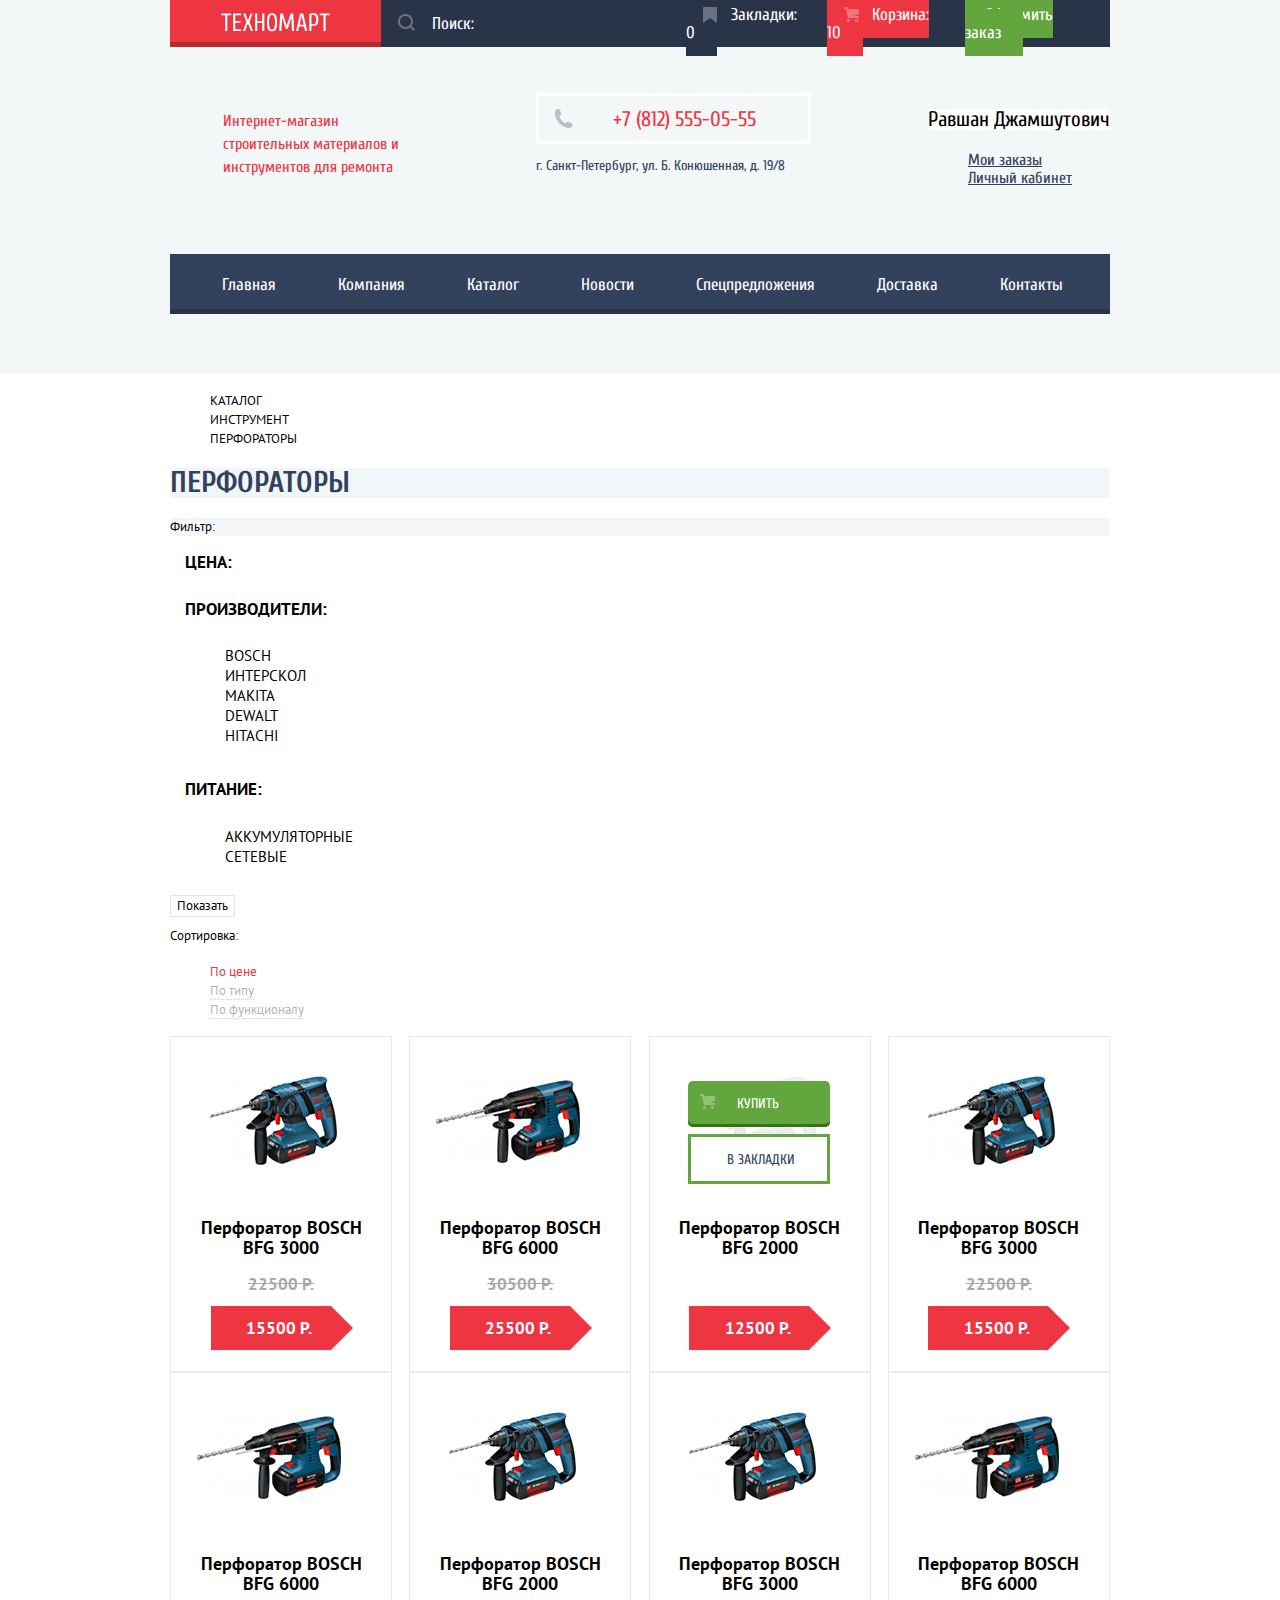
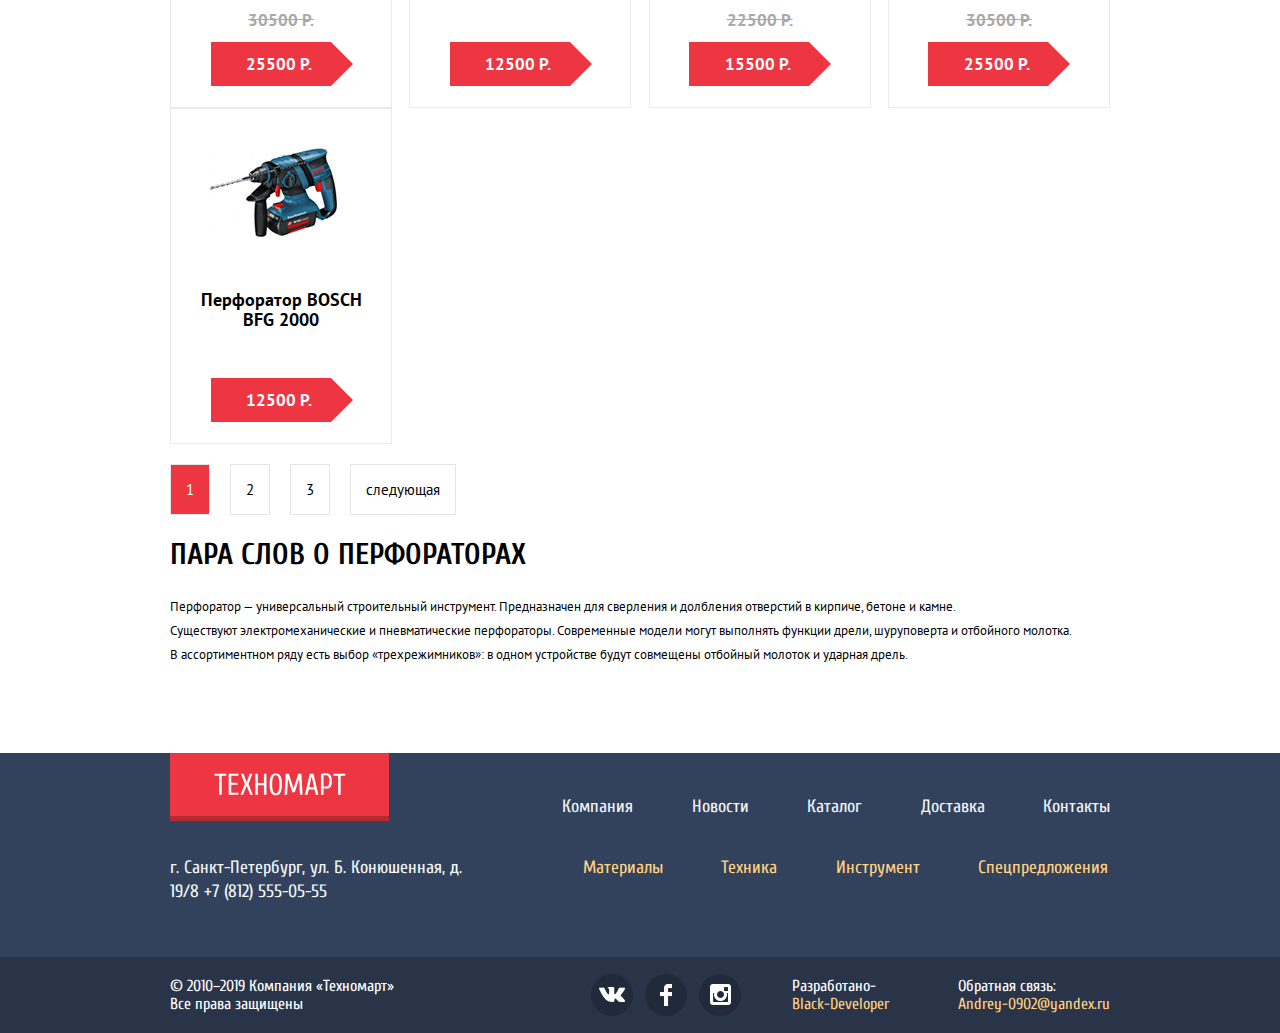
==== commit c06bec49: "Final version" ====
--- a/catalog.html
+++ b/catalog.html
@@ -10,272 +10,352 @@
   </head>
   <body class="inner-page">
     <header class="main-header">
-      <div class="user-navigation"></div>
-        <a class="logo" href="index.html"><img src="img/ТЕХНОМАРТ.svg" width="109" height="19" alt="Логотип Техномарта"></a>
-        <form action="https://echo.htmlacademy.ru" method="get">
-          <input type="text" value="Поиск:">
-        </form>
-        <ul>
-          <li><a class="other-style" href="#">Закладки: 0</a></li>
-          <li><a class="red-li" href="#">Корзина: 10</a></li>
-          <li><a class="green-li" href="#">Оформить заказ</a></li>
-        </ul>
-     </div>
-      <p class="description-magazine">Интернет-магазин строительных материалов и инструментов для ремонта</p>
-      <p class="phone">+7 (812) 555-05-55</p>
-      <p class="adress">г. Санкт-Петербург, ул. Б. Конюшенная, д. 19/8</p>
-      <p class="user">Равшан Джамшутович</p>
-      <button type="button">Выйти</button>
-      <ul class="user-login-navigation">
-        <li><a href="#">Мои заказы</a></li>
-        <li><a href="#">Личный кабинет</a></li>
-      </ul>
-      <nav class="site-navigation">
-        <ul>
-          <li><a href="#">Главная</a></li>
-          <li><a href="#">Компания</a></li>
-          <li><a href="#">Каталог</a></li>
-          <li><a href="#">Новости</a></li>
-          <li><a href="#">Спецпредложения</a></li>
-          <li><a href="#">Доставка</a></li>
-          <li><a href="#">Контакты</a></li>
-        </ul>
-      </nav>
+      <div class="container">
+        <div class="user-navigation">
+          <a class="logo" href="index.html"><img src="img/ТЕХНОМАРТ.svg" width="109" height="19" alt="Логотип Техномарта"></a>
+          <form action="https://echo.htmlacademy.ru" method="get">
+            <div class="input-container input-container-inner"><input type="text" placeholder="Поиск:"></div>
+          </form>
+          <ul class="user-navigation-list">
+            <li><a class="other-style bookmarks" href="#">Закладки: 0</a></li>
+            <li><a class="other-style red-li basket" href="#">Корзина: 10</a></li>
+            <li><a class="green-li" href="#">Оформить заказ</a></li>
+          </ul>
+        </div>
+        <div class="header-middle-area">
+          <p class="description-magazine">Интернет-магазин строительных материалов и инструментов для ремонта</p>
+          <div class="header-contacts">
+            <p class="phone">+7 (812) 555-05-55</p>
+            <p class="adress">г. Санкт-Петербург, ул. Б. Конюшенная, д. 19/8</p>
+          </div>
+          <div class="user-block">
+            <p class="user">Равшан Джамшутович</p>
+            <ul class="user-login-navigation">
+              <li class="first-login-navigation"><a href="#">Мои заказы</a></li>
+              <li><a href="#">Личный кабинет</a></li>
+            </ul>
+          </div>
+        </div>
+        <nav class="site-navigation">
+          <ul class="site-navigation-ul">
+            <li><a href="#">Главная</a></li>
+            <li><a href="#">Компания</a></li>
+            <li><a href="#">Каталог</a></li>
+            <li><a href="#">Новости</a></li>
+            <li><a href="#">Спецпредложения</a></li>
+            <li><a href="#">Доставка</a></li>
+            <li><a href="#">Контакты</a></li>
+          </ul>
+        </nav>
+      </div>
     </header>
     <main>
-      <ul class="bread-crumbs">
-        <li><a href="index.html">Главная</a></li>
-        <li><a href="#">Каталог</a></li>
-        <li><a href="#">Инструмент</a></li>
-        <li><a>Перфораторы</a></li>
-      </ul>
-      <h1 class="main-title">Перфораторы</h1>
-      <section class="sorting">
-        <h2>Сортировка:</h2>
-        <ul class="type">
-          <li><a class="current-li" href="#">По цене</a></li>
-          <li><a href="#">По типу</a></li>
-          <li><a href="#">По функционалу</a></li>
+      <div class="container">
+        <ul class="bread-crumbs">
+          <li><a class="first-bread-crumbs" href="index.html"><span class="visually-hidden">Главная</span></a></li>
+          <li><a class="second-bread-crumbs" href="#">Каталог</a></li>
+          <li><a class="third-bread-crumbs" href="#">Инструмент</a></li>
+          <li><a>Перфораторы</a></li>
         </ul>
-        <ul class="increase-decrease">
-          <li><a class="current-li" href="#">Стрелка вверх</a></li>
-          <li><a class="down" href="#">Стрелка вниз</a></li>
-        </ul>
-      </section>
-      <section class="filter">
-        <h2>Фильтр:</h2>
-        <form>
-        <fieldset>
-          <legend>Цена:</legend>
-        </fieldset>
-        <fieldset>
-          <legend>Производители:</legend>
-          <ul>
-            <li>
-              <input type="checkbox" name="Bosch" id="Bosch" checked>
-              <label for="Bosch">Bosch</label>
-            </li>
-            <li>
-              <input type="checkbox" name="Интерскол" id="Interskol">
-              <label for="Interskol">Интерскол</label>
-            </li>
-            <li>
-              <input type="checkbox" name="Makita" id="Makita" checked>
-              <label for="Makita">Makita</label>
-            </li>
-            <li>
-              <input type="checkbox" name="Dewalt" id="Dewalt">
-              <label for="Dewalt">Dewalt</label>
-            </li>
-            <li>
-              <input type="checkbox" name="Hitachi" id="Hitachi">
-             <label for="Hitachi">Hitachi</label>
-            </li>
-          </ul>
-        </fieldset>
-        <fieldset>
-          <legend>Питание:</legend>
-          <ul>
-            <li>
-              <input type="radio" name="power" id="cordless " value="cordless" checked>
-              <label for="cordless"> Аккумуляторные</label>
-            </li>
-            <li>
-              <input type="radio" name="power" id="electronetwork" value="electronetwork">
-             <label for="electronetwork"> Сетевые</label>
-            </li>
-          </ul>
-        </fieldset>
-        <input type="submit" value="Показать">
-        </form>
-      </section>
-      <section>
-        <h2 class="visually-hidden">Список товаров</h2>
-        <ul class="popular-list products-list">
-          <li>
-            <aside>
-              <div class="actions">
-                <a class="buy" href="#">Купить</a>
-                <a class="in-bookmarks" href="#">В закладки</a>
+        <h1 class="main-title">Перфораторы</h1>
+        <div class="main-flex-div">
+          <div class="form-div">
+            <section class="filter">
+              <h2>Фильтр:</h2>
+              <form>
+              <fieldset>
+                <legend class="price">Цена:</legend>
+                <!-- Стилизовать ползунок!!!! И добавить бордер!!!! -->
+              </fieldset>
+              <fieldset>
+                <legend class="producer">Производители:</legend>
+                <ul class="producer-ul">
+                  <li>
+                    <input class="visually-hidden" type="checkbox" name="Bosch" id="Bosch" checked>
+                    <label for="Bosch">Bosch</label>
+                  </li>
+                  <li>
+                    <input class="visually-hidden" type="checkbox" name="Интерскол" id="Interskol">
+                    <label for="Interskol">Интерскол</label>
+                  </li>
+                  <li>
+                    <input class="visually-hidden" type="checkbox" name="Makita" id="Makita" checked>
+                    <label for="Makita">Makita</label>
+                  </li>
+                  <li>
+                    <input class="visually-hidden" type="checkbox" name="Dewalt" id="Dewalt">
+                    <label for="Dewalt">Dewalt</label>
+                  </li>
+                  <li>
+                    <input class="visually-hidden" type="checkbox" name="Hitachi" id="Hitachi">
+                  <label for="Hitachi">Hitachi</label>
+                  </li>
+                </ul>
+              </fieldset>
+              <fieldset>
+                <legend class="power">Питание:</legend>
+                <ul class="power-ul">
+                  <li>
+                    <input class="visually-hidden" type="radio" name="power" id="cordless" value="cordless" checked>
+                    <label for="cordless"> Аккумуляторные</label>
+                  </li>
+                  <li>
+                    <input class="visually-hidden" type="radio" name="power" id="electronetwork" value="electronetwork">
+                  <label for="electronetwork"> Сетевые</label>
+                  </li>
+                </ul>
+              </fieldset>
+              <input type="submit" value="Показать">
+              </form>
+            </section>
+          </div>
+          <div class="sorting-products-div">
+            <section class="sorting">
+              <div class="sorting-wrapper">
+                <h2>Сортировка:</h2>
+                <ul class="type">
+                  <li><a class="current-li" href="#">По цене</a></li>
+                  <li><a href="#">По типу</a></li>
+                  <li><a href="#">По функционалу</a></li>
+                </ul>
+                <ul class="increase-decrease">
+                  <li><a class="up current-up" href="#"><span class="visually-hidden">По возрастанию</span></a></li>
+                  <li><a class="down " href="#"><span class="visually-hidden">По убыванию</span></a></li>
+                </ul>
               </div>
-              <h3>Перфоратор BOSCH BFG 3000</h3>
-              <img src="img/Perforator-2.jpg" width="218" height="170" alt="Перфоратор BOSCH BFG 3000">
-              <p class="striketrough">22500 Р.</p>
-              <p class="sale">15500 Р.</p>
-            </aside>
-          </li>
-          <li>
-            <aside>
-              <div class="actions">
-                <a class="buy" href="#">Купить</a>
-                <a class="in-bookmarks" href="#">В закладки</a>
-              </div>
-              <h3>Перфоратор BOSCH BFG 6000</h3>
-              <img src="img/Perforator-3.jpg" width="218" height="170" alt="Перфоратор BOSCH BFG 6000">
-              <p class="striketrough">30500 Р.</p>
-              <p class="sale">25500 Р.</p>
-            </aside>
-          </li>
-          <li>
-            <aside>
-              <div class="actions">
-                <a class="buy" href="#">Купить</a>
-                <a class="in-bookmarks" href="#">В закладки</a>
-              </div>
-              <h3>Перфоратор BOSCH BFG 2000</h3>
-              <img src="img/Perforator-4.jpg" width="218" height="170" alt="Перфоратор BOSCH BFG 2000">
-              <p class="sale">12500 Р.</p>
-          </aside>
-          </li>
-          <li>
-            <aside>
-              <div class="actions">
-                <a class="buy" href="#">Купить</a>
-                <a class="in-bookmarks" href="#">В закладки</a>
-              </div>
-              <h3>Перфоратор BOSCH BFG 3000</h3>
-              <img src="img/Perforator-2.jpg" width="218" height="170" alt="Перфоратор BOSCH BFG 3000">
-              <p class="striketrough">22500 Р.</p>
-              <p class="sale">15500 Р.</p>
-            </aside>
-          </li>
-          <li>
-            <aside>
-              <div class="actions">
-                <a class="buy" href="#">Купить</a>
-                <a class="in-bookmarks" href="#">В закладки</a>
-              </div>
-              <h3>Перфоратор BOSCH BFG 6000</h3>
-              <img src="img/Perforator-3.jpg" width="218" height="170" alt="Перфоратор BOSCH BFG 6000">
-              <p class="striketrough">30500 Р.</p>
-              <p class="sale">25500 Р.</p>
-            </aside>
-          </li>
-          <li>
-            <aside>
-              <div class="actions">
-                <a class="buy" href="#">Купить</a>
-                <a class="in-bookmarks" href="#">В закладки</a>
-              </div>
-              <h3>Перфоратор BOSCH BFG 2000</h3>
-              <img src="img/Perforator-4.jpg" width="218" height="170" alt="Перфоратор BOSCH BFG 2000">
-              <p class="sale">12500 Р.</p>
-            </aside>
-          </li>
-          <li>
-            <aside>
-              <div class="actions">
-                <a class="buy" href="#">Купить</a>
-                <a class="in-bookmarks" href="#">В закладки</a>
-              </div>
-              <h3>Перфоратор BOSCH BFG 3000</h3>
-              <img src="img/Perforator-2.jpg" width="218" height="170" alt="Перфоратор BOSCH BFG 3000">
-              <p class="striketrough">22500 Р.</p>
-              <p class="sale">15500 Р.</p>
-            </aside>
-          </li>
-          <li>
-            <aside>
-              <div class="actions">
-                <a class="buy" href="#">Купить</a>
-                <a class="in-bookmarks" href="#">В закладки</a>
-              </div>
-              <h3>Перфоратор BOSCH BFG 6000</h3>
-              <img src="img/Perforator-3.jpg" width="218" height="170" alt="Перфоратор BOSCH BFG 6000">
-              <p class="striketrough">30500 Р.</p>
-              <p class="sale">25500 Р.</p>
-            </aside>
-          </li>
-          <li>
-            <aside>
-              <div class="actions">
-                <a class="buy" href="#">Купить</a>
-                <a class="in-bookmarks" href="#">В закладки</a>
-              </div>
-              <h3>Перфоратор BOSCH BFG 2000</h3>
-              <img src="img/Perforator-4.jpg" width="218" height="170" alt="Перфоратор BOSCH BFG 2000">
-              <p class="sale">12500 Р.</p>
-            </aside>
-          </li>
-        </ul>
-        <ul class="pagination-list">
-          <li><a class="pagination-li-current" href="#">1</a></li>
-          <li><a href="#">2</a></li>
-          <li><a href="#">3</a></li>
-          <li><a href="#">следующая</a></li>
-        </ul>
-      </section>
-      <section class="description-punches">
-        <h2>Пара слов о перфораторах</h2>
-        <p>
-          Перфоратор — универсальный строительный инструмент. Предназначен для сверления и долбления отверстий в кирпиче, бетоне и камне.
-          Существуют электромеханические и пневматические перфораторы. Современные модели могут выполнять функции дрели, шуруповерта и отбойного молотка. 
-          В ассортиментном ряду есть выбор «трехрежимников»: в одном устройстве будут совмещены отбойный молоток и ударная дрель.
-        </p>
-      </section>
+            </section>
+            <section>
+              <h2 class="visually-hidden">Список товаров</h2>
+              <ul class="popular-list products-list">
+                <li>
+                  <aside>
+                    <div class="actions">
+                      <a class="buy" href="#">Купить</a>
+                      <a class="in-bookmarks" href="#">В закладки</a>
+                    </div>
+                    <div class="order-h3">
+                      <h3>
+                        <p>Перфоратор BOSCH</p>
+                        <p class="last-p-order-h3">BFG 3000</p>
+                      </h3>
+                      <img src="img/Perforator-2.jpg" width="218" height="170" alt="Перфоратор BOSCH BFG 3000">
+                    </div>
+                    <p class="striketrough">22500 Р.</p>
+                    <p class="sale">15500 Р.</p>
+                  </aside>
+                </li>
+                <li>
+                  <aside>
+                    <div class="actions">
+                      <a class="buy" href="#">Купить</a>
+                      <a class="in-bookmarks" href="#">В закладки</a>
+                    </div>
+                    <div class="order-h3">
+                      <h3>
+                        <p>Перфоратор BOSCH</p>
+                        <p class="last-p-order-h3">BFG 6000</p>
+                      </h3>
+                      <img src="img/Perforator-3.jpg" width="218" height="170" alt="Перфоратор BOSCH BFG 6000">
+                    </div>
+                    <p class="striketrough">30500 Р.</p>
+                    <p class="sale">25500 Р.</p>
+                  </aside>
+                </li>
+                <li class="current-popular">
+                  <aside>
+                    <div class="actions">
+                      <a class="buy" href="#">Купить</a>
+                      <a class="in-bookmarks" href="#">В закладки</a>
+                    </div>
+                    <div class="order-h3">
+                      <h3>
+                        <p>Перфоратор BOSCH</p>
+                        <p class="last-p-order-h3">BFG 2000</p>
+                      </h3>
+                      <img src="img/Perforator-4.jpg" width="218" height="170" alt="Перфоратор BOSCH BFG 2000">
+                    </div>
+                    <p class="striketrough transparrent">12500 Р.</p>
+                    <p class="sale">12500 Р.</p>
+                </aside>
+                </li>
+                <li>
+                  <aside>
+                    <div class="actions">
+                      <a class="buy" href="#">Купить</a>
+                      <a class="in-bookmarks" href="#">В закладки</a>
+                    </div>
+                    <div class="order-h3">
+                      <h3>
+                        <p>Перфоратор BOSCH</p>
+                        <p class="last-p-order-h3">BFG 3000</p>
+                      </h3>
+                      <img src="img/Perforator-2.jpg" width="218" height="170" alt="Перфоратор BOSCH BFG 3000">
+                    </div>
+                      <p class="striketrough">22500 Р.</p>
+                    <p class="sale">15500 Р.</p>
+                  </aside>
+                </li>
+                <li>
+                  <aside>
+                    <div class="actions">
+                      <a class="buy" href="#">Купить</a>
+                      <a class="in-bookmarks" href="#">В закладки</a>
+                    </div>
+                    <div class="order-h3">
+                      <h3>
+                        <p>Перфоратор BOSCH</p>
+                        <p class="last-p-order-h3">BFG 6000</p>
+                      </h3>
+                      <img src="img/Perforator-3.jpg" width="218" height="170" alt="Перфоратор BOSCH BFG 6000">
+                    </div>
+                    <p class="striketrough">30500 Р.</p>
+                    <p class="sale">25500 Р.</p>
+                  </aside>
+                </li>
+                <li>
+                  <aside>
+                    <div class="actions">
+                      <a class="buy" href="#">Купить</a>
+                      <a class="in-bookmarks" href="#">В закладки</a>
+                    </div>
+                    <div class="order-h3">
+                      <h3>
+                        <p>Перфоратор BOSCH</p>
+                        <p class="last-p-order-h3">BFG 2000</p>
+                      </h3>
+                      <img src="img/Perforator-4.jpg" width="218" height="170" alt="Перфоратор BOSCH BFG 2000">
+                    </div>
+                    <p class="striketrough transparrent">12500 Р.</p>
+                    <p class="sale">12500 Р.</p>
+                  </aside>
+                </li>
+                <li>
+                  <aside>
+                    <div class="actions">
+                      <a class="buy" href="#">Купить</a>
+                      <a class="in-bookmarks" href="#">В закладки</a>
+                    </div>
+                    <div class="order-h3">
+                      <h3>
+                        <p>Перфоратор BOSCH</p>
+                        <p class="last-p-order-h3">BFG 3000</p>
+                      </h3>
+                      <img src="img/Perforator-2.jpg" width="218" height="170" alt="Перфоратор BOSCH BFG 3000">
+                    </div>
+                      <p class="striketrough">22500 Р.</p>
+                    <p class="sale">15500 Р.</p>
+                  </aside>
+                </li>
+                <li>
+                  <aside>
+                    <div class="actions">
+                      <a class="buy" href="#">Купить</a>
+                      <a class="in-bookmarks" href="#">В закладки</a>
+                    </div>
+                    <div class="order-h3">
+                      <h3>
+                        <p>Перфоратор BOSCH</p>
+                        <p class="last-p-order-h3">BFG 6000</p>
+                      </h3>
+                      <img src="img/Perforator-3.jpg" width="218" height="170" alt="Перфоратор BOSCH BFG 6000">
+                    </div>
+                    <p class="striketrough">30500 Р.</p>
+                    <p class="sale">25500 Р.</p>
+                  </aside>
+                </li>
+                <li>
+                  <aside>
+                    <div class="actions">
+                      <a class="buy" href="#">Купить</a>
+                      <a class="in-bookmarks" href="#">В закладки</a>
+                    </div>
+                    <div class="order-h3">
+                      <h3>
+                        <p>Перфоратор BOSCH</p>
+                        <p class="last-p-order-h3">BFG 2000</p>
+                      </h3>
+                      <img src="img/Perforator-4.jpg" width="218" height="170" alt="Перфоратор BOSCH BFG 2000">
+                    </div>
+                    <p class="striketrough transparrent">12500 Р.</p>
+                    <p class="sale">12500 Р.</p>
+                  </aside>
+                </li>
+              </ul>
+              <ul class="pagination-list">
+                <li><a class="pagination-li-current" href="#">1</a></li>
+                <li><a href="#">2</a></li>
+                <li><a href="#">3</a></li>
+                <li><a class="long-pagination-li" href="#">следующая</a></li>
+              </ul>
+            </div>
+          </div>
+        </section>
+      </div>
+        <section class="description-punches">
+          <div class="container">
+            <div class="punches-wrapper">
+              <h2>Пара слов о перфораторах</h2>
+              <p>
+                Перфоратор — универсальный строительный инструмент. Предназначен для сверления и долбления отверстий в кирпиче, бетоне и камне.<br>
+                Существуют электромеханические и пневматические перфораторы. Современные модели могут выполнять функции дрели, шуруповерта и отбойного молотка.<br>
+                В ассортиментном ряду есть выбор «трехрежимников»: в одном устройстве будут совмещены отбойный молоток и ударная дрель.
+              </p>
+            </div>
+          </div>
+        </section>
     </main>
     <footer>
-      <div class="footer-navigation">
-        <a class="footer-logo" href="#"><img src="img/ТЕХНОМАРТ.svg" width="138" height="23" alt="Логотип Техномарта"></a>
-        <p class="footer-adress">г. Санкт-Петербург, ул. Б. Конюшенная, д. 19/8</p>
-        <p class="footer-phone">+7 (812) 555-05-55</p>
-        <ul class="footer-site-navigation">
-          <li><a href="#">Компания</a></li>
-          <li><a href="#">Новости</a></li>
-          <li><a href="#">Каталог</a></li>
-          <li><a href="#">Доставка</a></li>
-          <li><a href="#">Контакты</a></li>
-        </ul>
-        <ul class="footer-product-navigation">
-          <li><a href="#">Материалы</a></li>
-          <li><a href="#">Техника</a></li>
-          <li><a href="#">Инструмент</a></li>
-          <li><a href="#">Спецпредложения</a></li>
-        </ul>
+      <div class="footer-navigation footer-navigation-inner">
+        <div class="container">
+          <div class="first-row-footer">
+            <a class="footer-logo" href="#"><img src="img/ТЕХНОМАРТ.svg" width="138" height="23" alt="Логотип Техномарта"></a>
+            <ul class="footer-site-navigation">
+              <li><a href="#">Компания</a></li>
+              <li><a href="#">Новости</a></li>
+              <li><a href="#">Каталог</a></li>
+              <li><a href="#">Доставка</a></li>
+              <li><a href="#">Контакты</a></li>
+            </ul>
+          </div>
+          <div class="second-row-footer">
+              <p class="footer-adress-phone">г. Санкт-Петербург, ул. Б. Конюшенная, д. 19/8 +7 (812) 555-05-55</p>
+            <ul class="footer-product-navigation">
+              <li><a href="#">Материалы</a></li>
+              <li><a href="#">Техника</a></li>
+              <li><a href="#">Инструмент</a></li>
+              <li><a href="#">Спецпредложения</a></li>
+            </ul>
+          </div>
+        </div>
       </div>
       <div class="footer-copyright">
-        <p>© 2010–2019 Компания «Техномарт»</p>
-        <p>Все права защищены</p>
-        <ul class="footer-social">
-          <li><a href="#">Вконтакте</a></li>
-          <li><a href="#">Фейсбук</a></li>
-          <li><a href="#">Инстаграмм</a></li>
-        </ul>
-        <div>
-          <p>Обратная связь</p>
-          <a href="#">mail@htmlacademy.ru</a>
-        </div>
-        <div>
-          <p>Разработано:</p>
-          <a href="https://htmlacademy.ru/intensive/htmlcss">htmlacademy.ru</a>
+        <div class="container footer-copyright-container">
+          <p class="copyright-p">© 2010–2019 Компания «Техномарт» Все права защищены</p>
+          <ul class="footer-social">
+            <li><a class="footer-vk" href="#"><span class="visually-hidden">Вконтакте</span></a></li>
+            <li><a class="footer-fb" href="#"><span class="visually-hidden">Фейсбук</span></a></li>
+            <li><a class="footer-insta" href="#"><span class="visually-hidden">Инстаграмм</span></a></li>
+          </ul>
+          <div class="footer-developed">
+            <p>Разработано-</p>
+            <a href="https://htmlacademy.ru/intensive/htmlcss">Black-Developer</a>
+          </div>
+          <div class="footer-feedback">
+            <p>Обратная связь:</p>
+            <a href="#">Andrey-0902@yandex.ru</a>
+          </div>
         </div>
       </div>
-      <section class="modal-window">
-        <h2>Товар добавлен в корзину</h2>
-        <button>Закрыть</button>
-        <a class="button">Оформить заказ</a>
-        <button>Продолжить покупки</button>
-      </section>
     </footer>
+        <section class="modal modal-window visually-hidden">
+          <button class="modal-close"><span class="visually-hidden">Закрыть</span></button>
+          <div class="modal-window-wrapper-h2">
+            <h2>Товар добавлен в корзину!</h2>
+          </div>
+          <div class="modal-window-wrapper-actions">
+            <a class="button">Оформить заказ</a>
+            <button>Продолжить покупки</button>
+          </div>
+        </section>
   </body>
-</html>+</html>
--- a/css/style.css
+++ b/css/style.css
@@ -1,4 +1,6 @@
 body {
+  position: relative;
+
   padding: 0;
   margin: 0;
 
@@ -16,14 +18,21 @@
 }
 
 
-.visually-hidden {
+.visually-hidden:not(:focus):not(:active),
+input[type="checkbox"].visually-hidden,
+input[type="radio"].visually-hidden {
   position: absolute;
+
   width: 1px;
   height: 1px;
   margin: -1px;
   border: 0;
   padding: 0;
-  clip: rect(0000);
+
+  white-space: nowrap;
+
+  clip-path: inset(100%);
+  clip: rect(0 0 0 0);
   overflow: hidden;
 }
 
@@ -57,12 +66,12 @@
 
 .main-header {
   padding-bottom: 60px;
-  margin-bottom: 60px;
 
   background-color: #f3f7f8;
 }
 
 .user-navigation {
+  height: 47px;
   display: flex;
   align-items: center;
 
@@ -518,17 +527,15 @@
   height: 266px;
 }
 
-/* .slider li {
-  display: none;
-}
-
-#first-slide:checked~.slider li:first-child {         НЕ РАБОТАЮЩИЕ СТИЛИ :(
-  display: block;
-}
-
-#last-slide:checked~.slider li:last-child {
-  display: block;
-} */
+.slider-li {
+  position: relative;
+}
+
+.slider-li .button {
+  position: absolute;
+  bottom: 22px;
+  left: 25px;
+}
 
 .yellow {
   background-image: url("../img/bg-materials.png");
@@ -609,6 +616,7 @@
 
 .popular-list {
   display: flex;
+  flex-wrap: wrap;
   justify-content: space-between;
   padding: 0;
   margin: 0;
@@ -632,6 +640,8 @@
 }
 
 .actions .buy {
+  position: relative;
+
   padding: 14px 0;
   padding-right: 45px;
   padding-left: 49px;
@@ -645,6 +655,42 @@
   color: #ffffff;
   background-color: #63a63e;
   box-shadow: inset 0 -3px 0 #367315;
+  border-radius: 5px;
+}
+
+.actions .buy::before {
+  content: "";
+
+  position: absolute;
+  top: 13px;
+  left: 12px;
+
+  width: 15px;
+  height: 15px;
+
+  background-image: url(../img/icon-buy.png);
+  background-position: 0 0;
+  background-repeat: no-repeat;
+  opacity: 0.3;
+}
+
+.actions .buy:hover,
+.actions .buy:focus {
+  background-color: #5fbb2d;
+}
+
+.actions .buy:active {
+  background-color: #518534;
+  box-shadow: none;
+}
+
+.actions .buy:hover::before,
+.actions .buy:focus::before {
+  opacity: 1;
+}
+
+.actions .buy:active::before {
+  opacity: 1;
 }
 
 .actions .in-bookmarks {
@@ -663,6 +709,16 @@
   border: 3px solid #63a63e;
 }
 
+.actions .in-bookmarks:hover,
+.actions .in-bookmarks:focus {
+  border: 3px solid #32425c;
+}
+
+.actions .in-bookmarks:active {
+  border: 3px solid #32425c;
+  opacity: 0.3;
+}
+
 .order-h3 {
   display: flex;
   flex-direction: column;
@@ -696,8 +752,12 @@
   border: 1px solid #eaeaea;
 }
 
-.popular-list li:hover actions {
-  
+.popular-list li:hover .actions {
+  display: block;
+}
+
+.current-popular .actions {
+  display: block;
 }
 
 .popular-list h3 {
@@ -1057,8 +1117,6 @@
   display: inline-block;
 }
 
-/* Нужно довыровнять по горизонтали кнопки + отступы между способами доставки */
-
 .footer-navigation {
   margin-top: 86px;
 
@@ -1158,6 +1216,7 @@
 
 .footer-copyright .container {
   display: flex;
+  justify-content: space-between;
   align-items: center;
 }
 
@@ -1172,10 +1231,12 @@
 
 .footer-copyright .copyright-p {
   width: 230px;
-  margin-right: 160px;
+  margin-right: 140px;
 }
 
 .footer-copyright ul {
+  margin-right: 0;
+
   list-style: none;
 }
 
@@ -1196,13 +1257,18 @@
 
 .footer-social {
   margin-right: 118px;
+  padding-left: 0;
   width: 132px;
   display: flex;
+  justify-content: space-between;
   flex-wrap: wrap;
 }
 
 .footer-social a {
-  color: white;
+  width: 42px;
+  height: 42px;
+
+  border-radius: 50%;
 }
 
 .footer-social a:hover,
@@ -1211,13 +1277,85 @@
   background-color: #ee3643;
 }
 
+.footer-vk {
+  position: relative;
+  display: block;
+
+  background-color: #212a3a;
+}
+
+.footer-vk::before {
+  content: "";
+
+  position: absolute;
+  top: 21px;
+  left: 21px;
+
+  width: 26px;
+  height: 15px;
+  margin-top: -8px;
+  margin-left: -13px;
+
+  background-image: url(../img/icon-vk.png);
+  background-position: center;
+  background-repeat: no-repeat;
+}
+
+.footer-fb {
+  position: relative;
+
+  display: block;
+
+  background-color: #212a3a;
+}
+
+.footer-fb::before {
+  content: "";
+
+  position: absolute;
+  top: 21px;
+  left: 21px;
+
+  width: 12px;
+  height: 22px;
+  margin-top: -11px;
+  margin-left: -6px;
+
+  background-image: url(../img/icon-fb.png);
+  background-position: center;
+  background-repeat: no-repeat;
+}
+
+.footer-insta {
+  position: relative;
+
+  display: block;
+
+  background-color: #212a3a;
+}
+
+.footer-insta::before {
+  content: "";
+
+  position: absolute;
+  top: 21px;
+  left: 21px;
+
+  width: 21px;
+  height: 21px;
+  margin-top: -11px;
+  margin-left: -10px;
+
+  background-image: url(../img/icon-insta.png);
+  background-position: center;
+  background-repeat: no-repeat;
+}
+
 .footer-feedback {
-  width: 140px;
 }
 
 .footer-developed {
-  margin-left: 49px;
-  width: 96px;
+  width: 100px;
 }
 
 /* Разметка каталога */
@@ -1232,6 +1370,10 @@
   font-size: 21px;
   line-height: 21px;
   background-color: #ffffff;
+}
+
+.user-navigation-list {
+  width: 443px;
 }
 
 .user-login-navigation {
@@ -1366,12 +1508,24 @@
 }
 
 .pagination-list {
-  list-style: none;
+  display: flex;
+  align-items: center;
+  padding: 0;
+  margin: 15px 0;
+  min-height: 50px;
+
+  list-style: none;
+}
+
+.pagination-list li:not(:last-child) {
+
+  margin-right: 20px;
 }
 
 .pagination-list a {
+  padding: 15px;
   font-family: "PT Sans";
-  font-size: 13px;
+  font-size: 15px;
   font-weight: 400;
   line-height: 18px;
   color: #000000;
@@ -1391,7 +1545,7 @@
 
 .pagination-list .pagination-li-current {
   font-family: "PT Sans";
-  font-size: 13px;
+  font-size: 15px;
   font-weight: 400;
   line-height: 18px;
   color: #ffffff;
@@ -1412,6 +1566,32 @@
   line-height: 24px;
 }
 
+.inner-page .footer-social {
+  width: 150px;
+}
+
+.inner-page .footer-feedback {
+  /*margin-left: 49px;*/
+}
+
+.inner-page .footer-developed {
+  /*margin-left: 49px;*/
+  width: 115px;
+}
+
+.inner-page .footer-copyright-container {
+  justify-content: space-between;
+}
+
+.inner-page .footer-copyright-container .copyright-p {
+  margin: 0;
+  margin-right: 140px;
+}
+
+.inner-page .footer-copyright-container .footer-social {
+  margin-right: 0;
+}
+
 .modal-window h2 {
   font-size: 30px;
   line-height: 30px;
